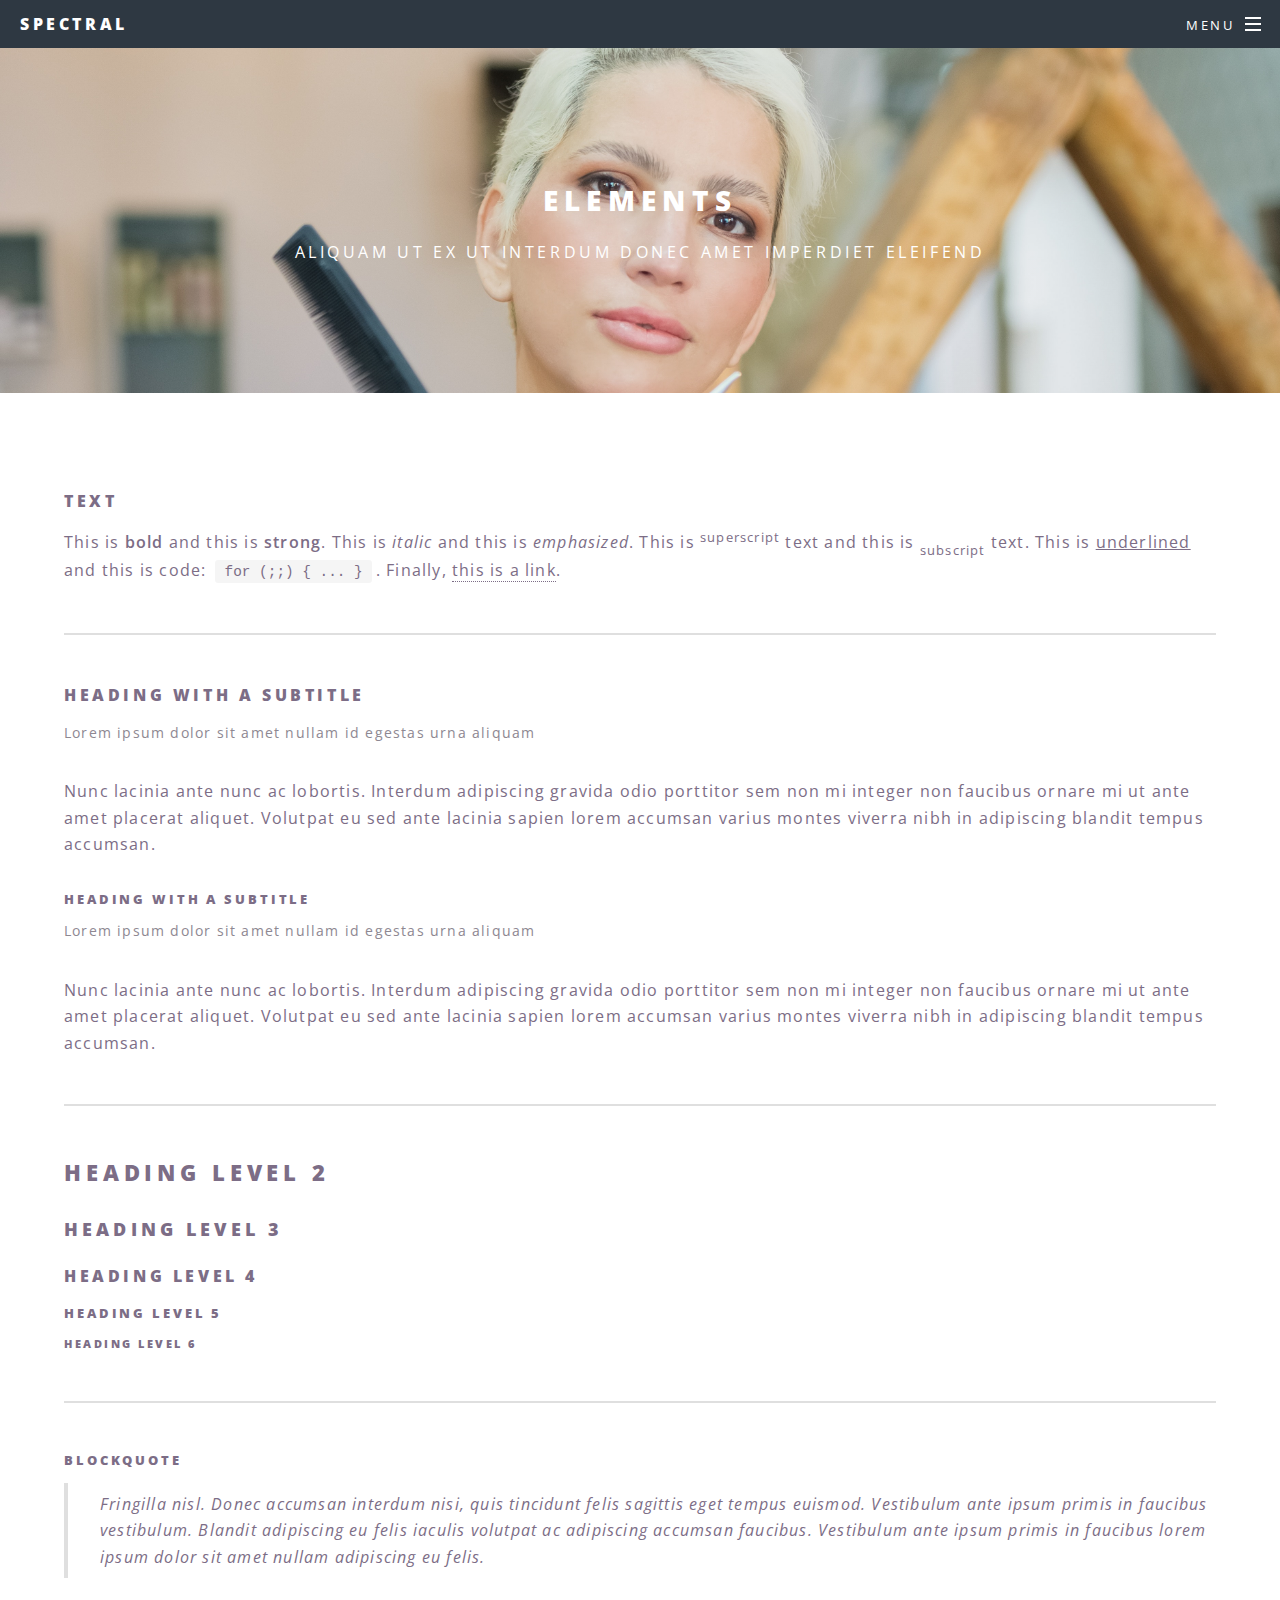
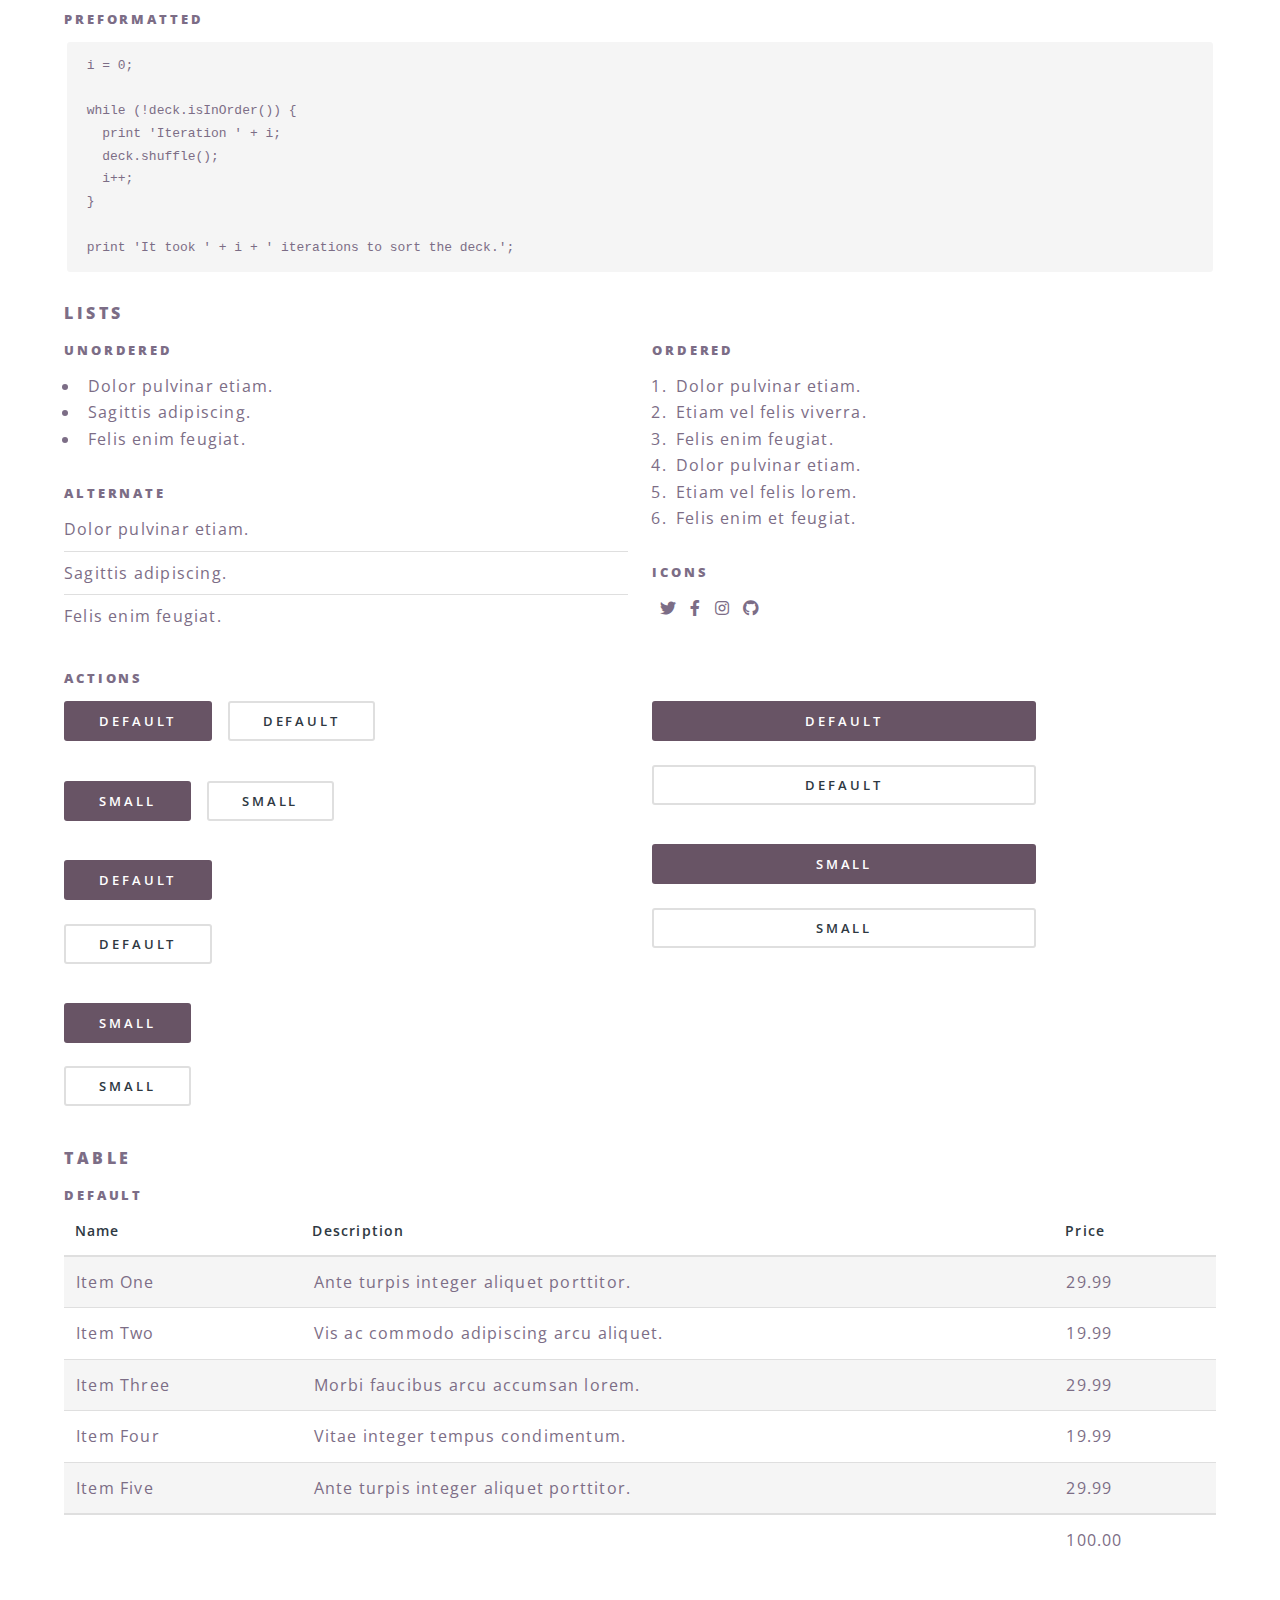
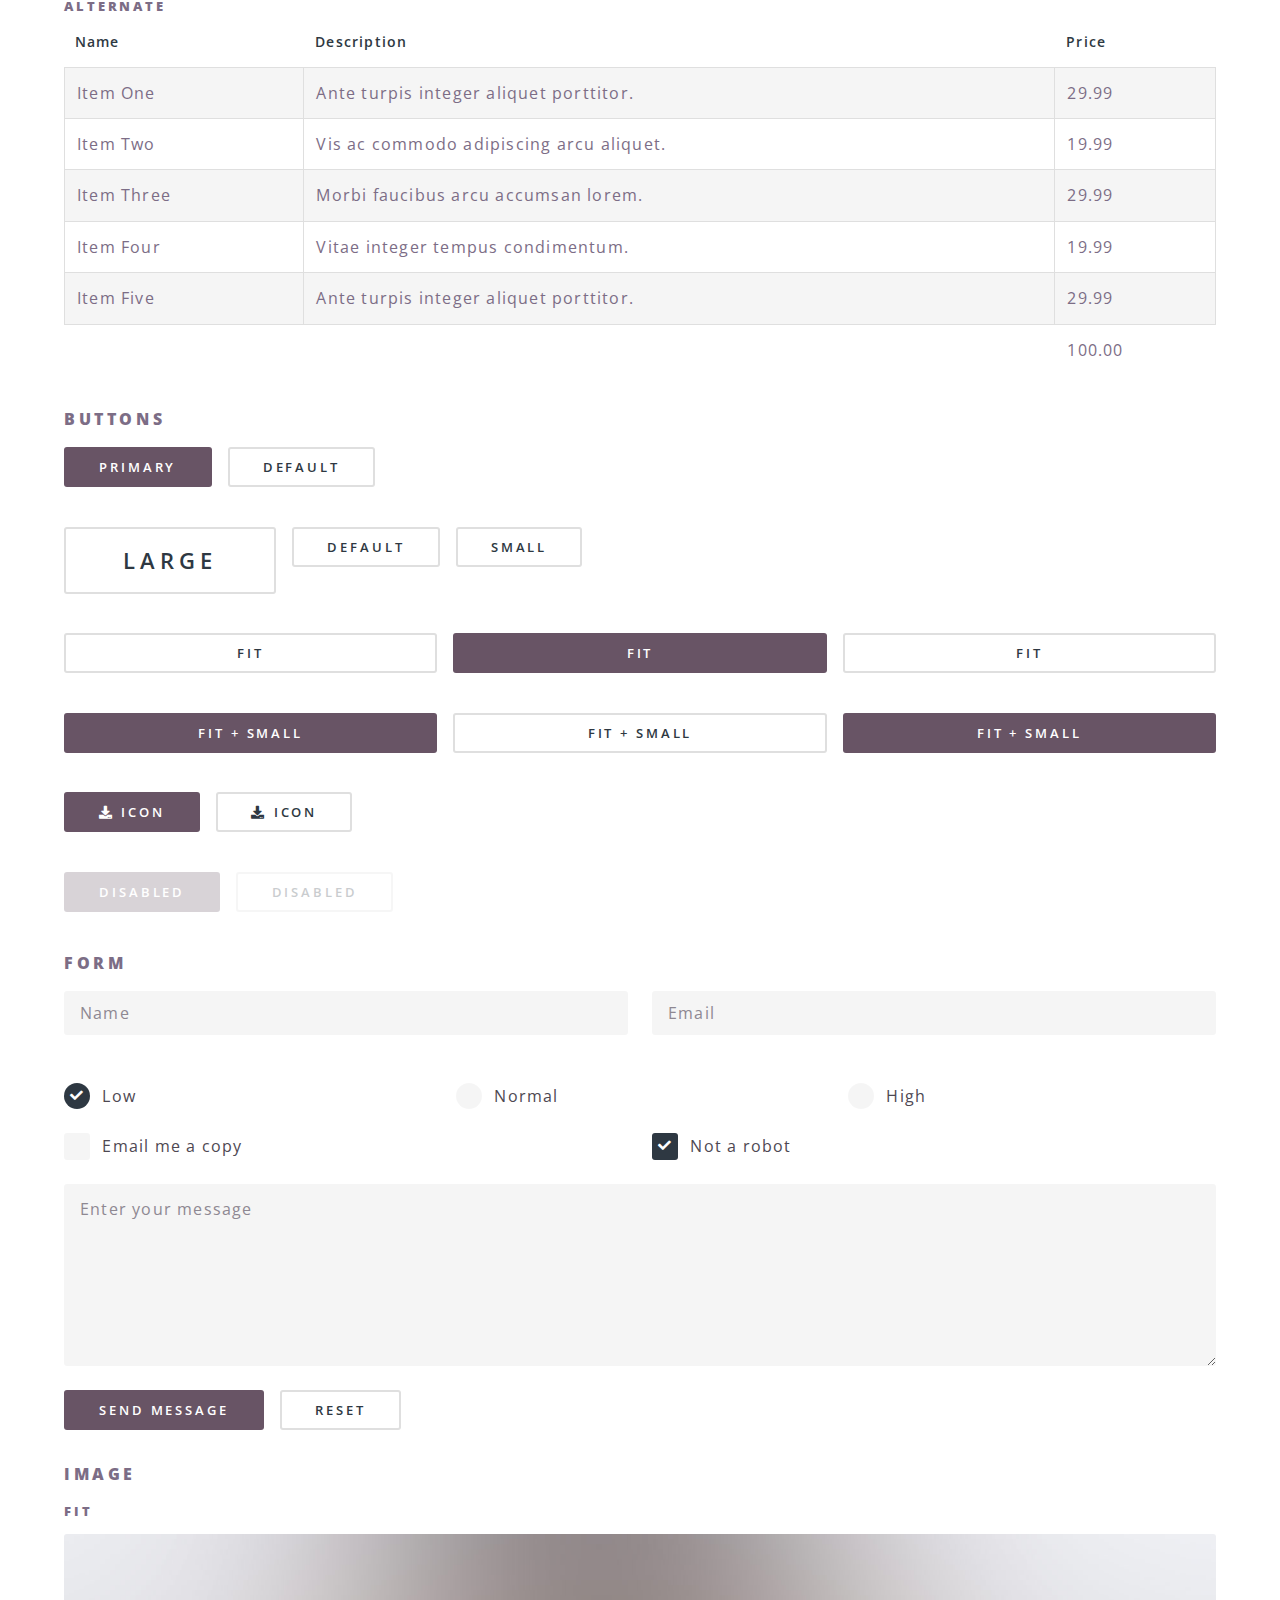
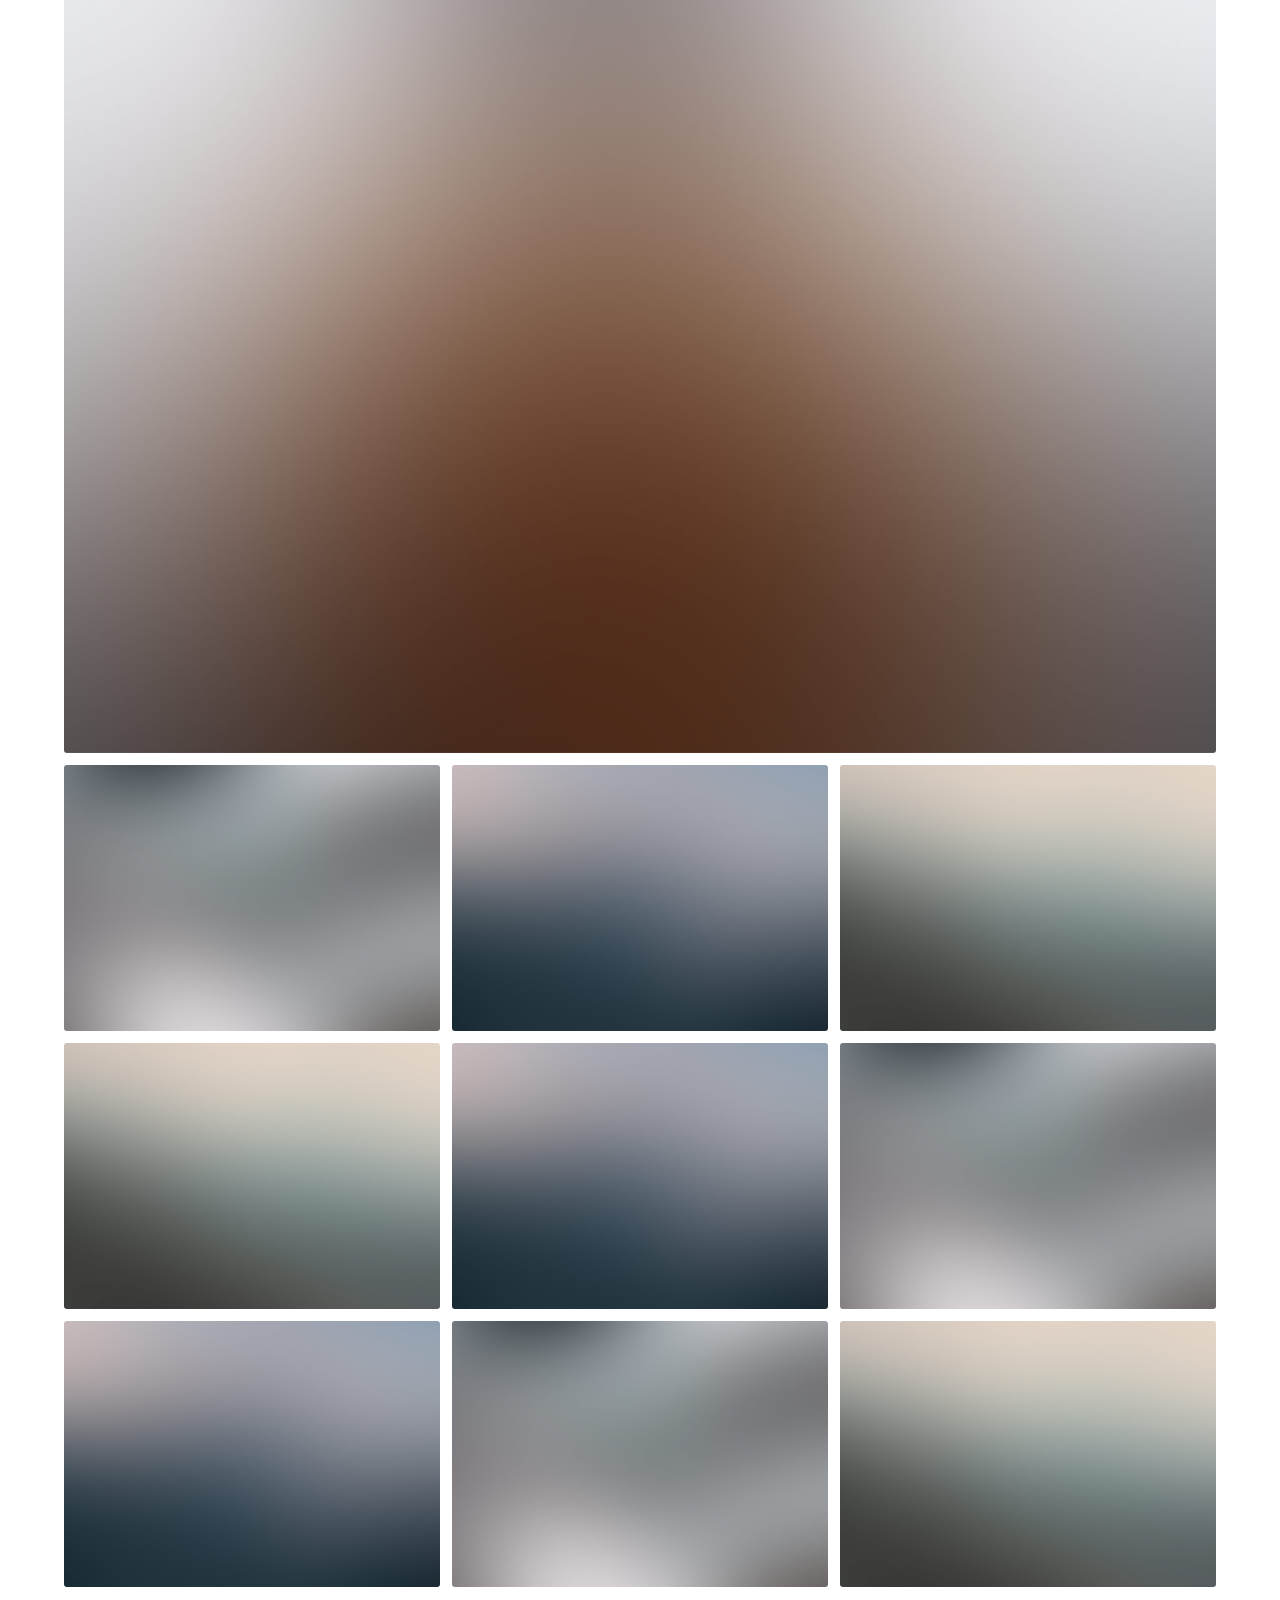
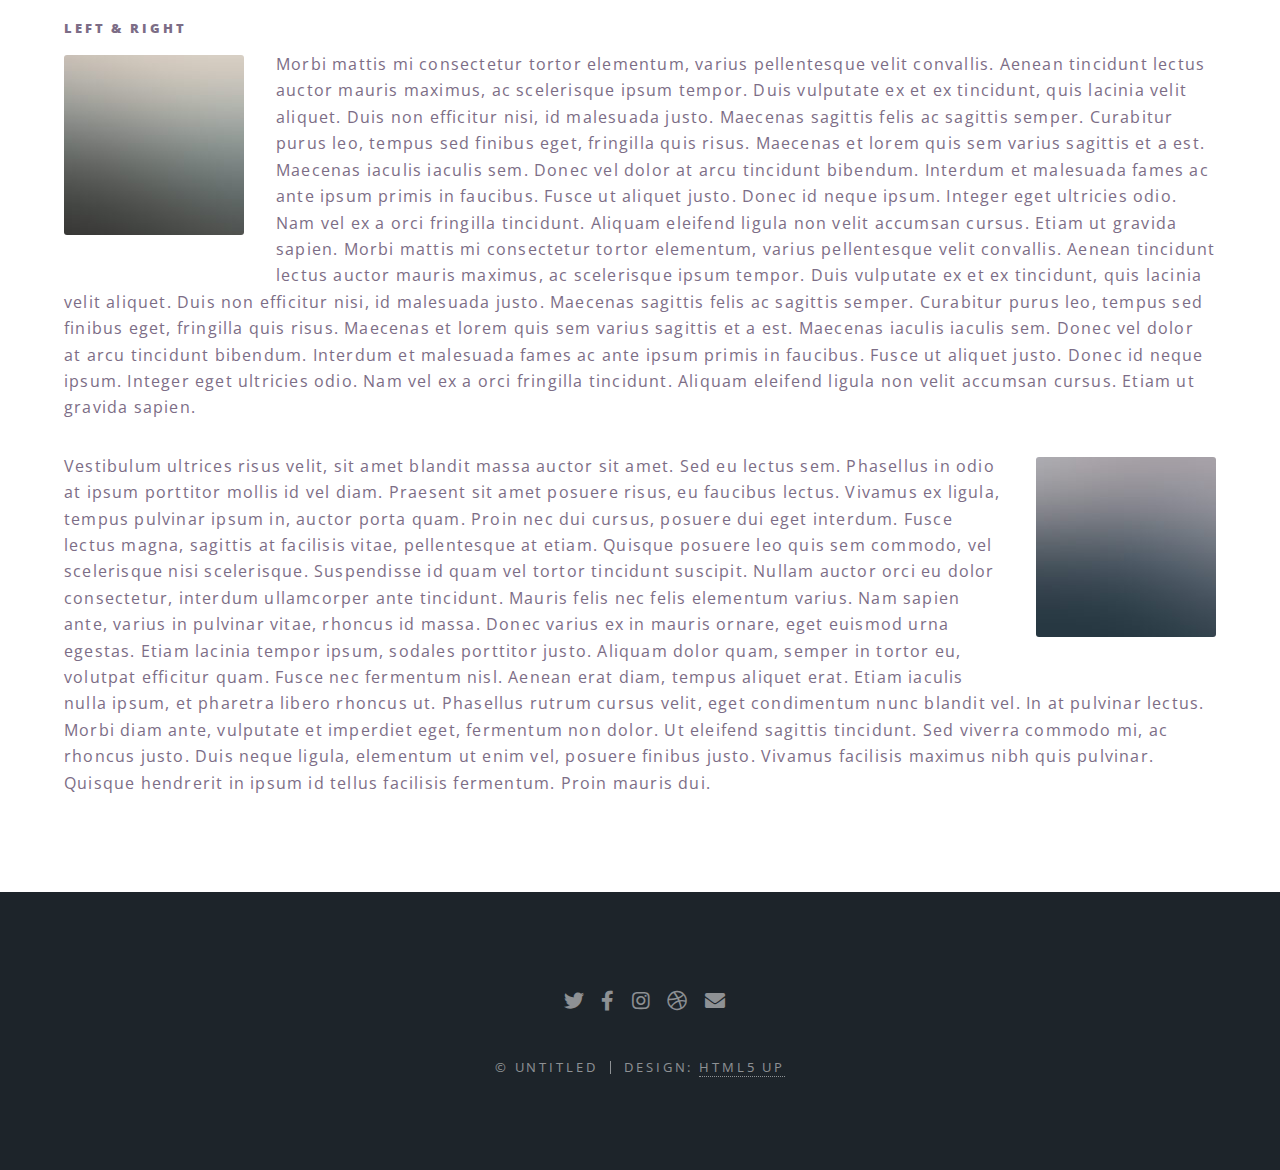
==== elements.html @ 2aaf6a5f "new harperash site" ====
<!DOCTYPE HTML>

<html lang="en">
	<head>
		<meta charset="utf-8" />
		<title>Elements - Spectral by HTML5 UP</title>
		<meta name="viewport" content="width=device-width, initial-scale=1" />
		<!-- <script src="https://kit.fontawesome.com/harperAsh.js" crossorigin="anonymous"></script> -->
		<link rel="stylesheet" href="assets/css/main.css" />
		<noscript><link rel="stylesheet" href="assets/css/noscript.css" /></noscript>
	</head>
	<body class="is-preload">

		<!-- Page Wrapper -->
			<div id="page-wrapper">

				<!-- Header -->
					<header id="header">
						<h1><a href="index.html">Spectral</a></h1>
						<nav id="nav">
							<ul>
								<li class="special">
									<a href="#menu" class="menuToggle"><span>Menu</span></a>
									<div id="menu">
										<ul>
											<li><a href="index.html">Home</a></li>
											<li><a href="generic.html">Generic</a></li>
											<li><a href="elements.html">Elements</a></li>
											<li><a href="#">Sign Up</a></li>
											<li><a href="#">Log In</a></li>
										</ul>
									</div>
								</li>
							</ul>
						</nav>
					</header>

				<!-- Main -->
					<article id="main">
						<header>
							<h2>Elements</h2>
							<p>Aliquam ut ex ut interdum donec amet imperdiet eleifend</p>
						</header>
						<section class="wrapper style5">
							<div class="inner">

								<section>
									<h4>Text</h4>
									<p>This is <b>bold</b> and this is <strong>strong</strong>. This is <i>italic</i> and this is <em>emphasized</em>.
									This is <sup>superscript</sup> text and this is <sub>subscript</sub> text.
									This is <u>underlined</u> and this is code: <code>for (;;) { ... }</code>. Finally, <a href="#">this is a link</a>.</p>
									<hr />
									<header>
										<h4>Heading with a Subtitle</h4>
										<p>Lorem ipsum dolor sit amet nullam id egestas urna aliquam</p>
									</header>
									<p>Nunc lacinia ante nunc ac lobortis. Interdum adipiscing gravida odio porttitor sem non mi integer non faucibus ornare mi ut ante amet placerat aliquet. Volutpat eu sed ante lacinia sapien lorem accumsan varius montes viverra nibh in adipiscing blandit tempus accumsan.</p>
									<header>
										<h5>Heading with a Subtitle</h5>
										<p>Lorem ipsum dolor sit amet nullam id egestas urna aliquam</p>
									</header>
									<p>Nunc lacinia ante nunc ac lobortis. Interdum adipiscing gravida odio porttitor sem non mi integer non faucibus ornare mi ut ante amet placerat aliquet. Volutpat eu sed ante lacinia sapien lorem accumsan varius montes viverra nibh in adipiscing blandit tempus accumsan.</p>
									<hr />
									<h2>Heading Level 2</h2>
									<h3>Heading Level 3</h3>
									<h4>Heading Level 4</h4>
									<h5>Heading Level 5</h5>
									<h6>Heading Level 6</h6>
									<hr />
									<h5>Blockquote</h5>
									<blockquote>Fringilla nisl. Donec accumsan interdum nisi, quis tincidunt felis sagittis eget tempus euismod. Vestibulum ante ipsum primis in faucibus vestibulum. Blandit adipiscing eu felis iaculis volutpat ac adipiscing accumsan faucibus. Vestibulum ante ipsum primis in faucibus lorem ipsum dolor sit amet nullam adipiscing eu felis.</blockquote>
									<h5>Preformatted</h5>
									<pre><code>i = 0;

while (!deck.isInOrder()) {
  print 'Iteration ' + i;
  deck.shuffle();
  i++;
}

print 'It took ' + i + ' iterations to sort the deck.';</code></pre>
								</section>

								<section>
									<h4>Lists</h4>
									<div class="row">
										<div class="col-6 col-12-medium">
											<h5>Unordered</h5>
											<ul>
												<li>Dolor pulvinar etiam.</li>
												<li>Sagittis adipiscing.</li>
												<li>Felis enim feugiat.</li>
											</ul>
											<h5>Alternate</h5>
											<ul class="alt">
												<li>Dolor pulvinar etiam.</li>
												<li>Sagittis adipiscing.</li>
												<li>Felis enim feugiat.</li>
											</ul>
										</div>
										<div class="col-6 col-12-medium">
											<h5>Ordered</h5>
											<ol>
												<li>Dolor pulvinar etiam.</li>
												<li>Etiam vel felis viverra.</li>
												<li>Felis enim feugiat.</li>
												<li>Dolor pulvinar etiam.</li>
												<li>Etiam vel felis lorem.</li>
												<li>Felis enim et feugiat.</li>
											</ol>
											<h5>Icons</h5>
											<ul class="icons">
												<li><a href="#" class="icon brands fa-twitter"><span class="label">Twitter</span></a></li>
												<li><a href="#" class="icon brands fa-facebook-f"><span class="label">Facebook</span></a></li>
												<li><a href="#" class="icon brands fa-instagram"><span class="label">Instagram</span></a></li>
												<li><a href="#" class="icon brands fa-github"><span class="label">Github</span></a></li>
											</ul>
										</div>
									</div>
									<h5>Actions</h5>
									<div class="row">
										<div class="col-6 col-12-medium">
											<ul class="actions">
												<li><a href="#" class="button primary">Default</a></li>
												<li><a href="#" class="button">Default</a></li>
											</ul>
											<ul class="actions small">
												<li><a href="#" class="button primary small">Small</a></li>
												<li><a href="#" class="button small">Small</a></li>
											</ul>
											<ul class="actions stacked">
												<li><a href="#" class="button primary">Default</a></li>
												<li><a href="#" class="button">Default</a></li>
											</ul>
											<ul class="actions stacked">
												<li><a href="#" class="button primary small">Small</a></li>
												<li><a href="#" class="button small">Small</a></li>
											</ul>
										</div>
										<div class="col-6 col-12-medium">
											<ul class="actions stacked">
												<li><a href="#" class="button primary fit">Default</a></li>
												<li><a href="#" class="button fit">Default</a></li>
											</ul>
											<ul class="actions stacked">
												<li><a href="#" class="button primary small fit">Small</a></li>
												<li><a href="#" class="button small fit">Small</a></li>
											</ul>
										</div>
									</div>
								</section>

								<section>
									<h4>Table</h4>
									<h5>Default</h5>
									<div class="table-wrapper">
										<table>
											<thead>
												<tr>
													<th>Name</th>
													<th>Description</th>
													<th>Price</th>
												</tr>
											</thead>
											<tbody>
												<tr>
													<td>Item One</td>
													<td>Ante turpis integer aliquet porttitor.</td>
													<td>29.99</td>
												</tr>
												<tr>
													<td>Item Two</td>
													<td>Vis ac commodo adipiscing arcu aliquet.</td>
													<td>19.99</td>
												</tr>
												<tr>
													<td>Item Three</td>
													<td> Morbi faucibus arcu accumsan lorem.</td>
													<td>29.99</td>
												</tr>
												<tr>
													<td>Item Four</td>
													<td>Vitae integer tempus condimentum.</td>
													<td>19.99</td>
												</tr>
												<tr>
													<td>Item Five</td>
													<td>Ante turpis integer aliquet porttitor.</td>
													<td>29.99</td>
												</tr>
											</tbody>
											<tfoot>
												<tr>
													<td colspan="2"></td>
													<td>100.00</td>
												</tr>
											</tfoot>
										</table>
									</div>

									<h5>Alternate</h5>
									<div class="table-wrapper">
										<table class="alt">
											<thead>
												<tr>
													<th>Name</th>
													<th>Description</th>
													<th>Price</th>
												</tr>
											</thead>
											<tbody>
												<tr>
													<td>Item One</td>
													<td>Ante turpis integer aliquet porttitor.</td>
													<td>29.99</td>
												</tr>
												<tr>
													<td>Item Two</td>
													<td>Vis ac commodo adipiscing arcu aliquet.</td>
													<td>19.99</td>
												</tr>
												<tr>
													<td>Item Three</td>
													<td> Morbi faucibus arcu accumsan lorem.</td>
													<td>29.99</td>
												</tr>
												<tr>
													<td>Item Four</td>
													<td>Vitae integer tempus condimentum.</td>
													<td>19.99</td>
												</tr>
												<tr>
													<td>Item Five</td>
													<td>Ante turpis integer aliquet porttitor.</td>
													<td>29.99</td>
												</tr>
											</tbody>
											<tfoot>
												<tr>
													<td colspan="2"></td>
													<td>100.00</td>
												</tr>
											</tfoot>
										</table>
									</div>
								</section>

								<section>
									<h4>Buttons</h4>
									<ul class="actions">
										<li><a href="#" class="button primary">Primary</a></li>
										<li><a href="#" class="button">Default</a></li>
									</ul>
									<ul class="actions">
										<li><a href="#" class="button large">Large</a></li>
										<li><a href="#" class="button">Default</a></li>
										<li><a href="#" class="button small">Small</a></li>
									</ul>
									<ul class="actions fit">
										<li><a href="#" class="button fit">Fit</a></li>
										<li><a href="#" class="button primary fit">Fit</a></li>
										<li><a href="#" class="button fit">Fit</a></li>
									</ul>
									<ul class="actions fit small">
										<li><a href="#" class="button primary fit small">Fit + Small</a></li>
										<li><a href="#" class="button fit small">Fit + Small</a></li>
										<li><a href="#" class="button primary fit small">Fit + Small</a></li>
									</ul>
									<ul class="actions">
										<li><a href="#" class="button primary icon solid fa-download">Icon</a></li>
										<li><a href="#" class="button icon solid fa-download">Icon</a></li>
									</ul>
									<ul class="actions">
										<li><span class="button primary disabled">Disabled</span></li>
										<li><span class="button disabled">Disabled</span></li>
									</ul>
								</section>

								<section>
									<h4>Form</h4>
									<form method="post" action="#">
										<div class="row gtr-uniform">
											<div class="col-6 col-12-xsmall">
												<input type="text" name="demo-name" id="demo-name" value="" placeholder="Name" />
											</div>
											<div class="col-6 col-12-xsmall">
												<input type="email" name="demo-email" id="demo-email" value="" placeholder="Email" />
											</div>
											<div class="col-12">
												<!-- <select name="demo-category" id="demo-category">
													<option value="">- Category -</option>
													<option value="1">Manufacturing</option>
													<option value="1">Shipping</option>
													<option value="1">Administration</option>
													<option value="1">Human Resources</option>
												</select> -->
											</div>
											<div class="col-4 col-12-small">
												<input type="radio" id="demo-priority-low" name="demo-priority" checked>
												<label for="demo-priority-low">Low</label>
											</div>
											<div class="col-4 col-12-small">
												<input type="radio" id="demo-priority-normal" name="demo-priority">
												<label for="demo-priority-normal">Normal</label>
											</div>
											<div class="col-4 col-12-small">
												<input type="radio" id="demo-priority-high" name="demo-priority">
												<label for="demo-priority-high">High</label>
											</div>
											<div class="col-6 col-12-small">
												<input type="checkbox" id="demo-copy" name="demo-copy">
												<label for="demo-copy">Email me a copy</label>
											</div>
											<div class="col-6 col-12-small">
												<input type="checkbox" id="demo-human" name="demo-human" checked>
												<label for="demo-human">Not a robot</label>
											</div>
											<div class="col-12">
												<textarea name="demo-message" id="demo-message" placeholder="Enter your message" rows="6"></textarea>
											</div>
											<div class="col-12">
												<ul class="actions">
													<li><input type="submit" value="Send Message" class="primary" /></li>
													<li><input type="reset" value="Reset" /></li>
												</ul>
											</div>
										</div>
									</form>
								</section>

								<section>
									<h4>Image</h4>
									<h5>Fit</h5>
									<div class="box alt">
										<div class="row gtr-50 gtr-uniform">
											<div class="col-12"><span class="image fit"><img src="images/banner.jpg" alt="" /></span></div>
											<div class="col-4"><span class="image fit"><img src="images/pic01.jpg" alt="" /></span></div>
											<div class="col-4"><span class="image fit"><img src="images/pic02.jpg" alt="" /></span></div>
											<div class="col-4"><span class="image fit"><img src="images/pic03.jpg" alt="" /></span></div>
											<div class="col-4"><span class="image fit"><img src="images/pic03.jpg" alt="" /></span></div>
											<div class="col-4"><span class="image fit"><img src="images/pic02.jpg" alt="" /></span></div>
											<div class="col-4"><span class="image fit"><img src="images/pic01.jpg" alt="" /></span></div>
											<div class="col-4"><span class="image fit"><img src="images/pic02.jpg" alt="" /></span></div>
											<div class="col-4"><span class="image fit"><img src="images/pic01.jpg" alt="" /></span></div>
											<div class="col-4"><span class="image fit"><img src="images/pic03.jpg" alt="" /></span></div>
										</div>
									</div>
									<h5>Left &amp; Right</h5>
									<p><span class="image left"><img src="images/pic04.jpg" alt="" /></span>Morbi mattis mi consectetur tortor elementum, varius pellentesque velit convallis. Aenean tincidunt lectus auctor mauris maximus, ac scelerisque ipsum tempor. Duis vulputate ex et ex tincidunt, quis lacinia velit aliquet. Duis non efficitur nisi, id malesuada justo. Maecenas sagittis felis ac sagittis semper. Curabitur purus leo, tempus sed finibus eget, fringilla quis risus. Maecenas et lorem quis sem varius sagittis et a est. Maecenas iaculis iaculis sem. Donec vel dolor at arcu tincidunt bibendum. Interdum et malesuada fames ac ante ipsum primis in faucibus. Fusce ut aliquet justo. Donec id neque ipsum. Integer eget ultricies odio. Nam vel ex a orci fringilla tincidunt. Aliquam eleifend ligula non velit accumsan cursus. Etiam ut gravida sapien. Morbi mattis mi consectetur tortor elementum, varius pellentesque velit convallis. Aenean tincidunt lectus auctor mauris maximus, ac scelerisque ipsum tempor. Duis vulputate ex et ex tincidunt, quis lacinia velit aliquet. Duis non efficitur nisi, id malesuada justo. Maecenas sagittis felis ac sagittis semper. Curabitur purus leo, tempus sed finibus eget, fringilla quis risus. Maecenas et lorem quis sem varius sagittis et a est. Maecenas iaculis iaculis sem. Donec vel dolor at arcu tincidunt bibendum. Interdum et malesuada fames ac ante ipsum primis in faucibus. Fusce ut aliquet justo. Donec id neque ipsum. Integer eget ultricies odio. Nam vel ex a orci fringilla tincidunt. Aliquam eleifend ligula non velit accumsan cursus. Etiam ut gravida sapien.</p>
									<p><span class="image right"><img src="images/pic05.jpg" alt="" /></span>Vestibulum ultrices risus velit, sit amet blandit massa auctor sit amet. Sed eu lectus sem. Phasellus in odio at ipsum porttitor mollis id vel diam. Praesent sit amet posuere risus, eu faucibus lectus. Vivamus ex ligula, tempus pulvinar ipsum in, auctor porta quam. Proin nec dui cursus, posuere dui eget interdum. Fusce lectus magna, sagittis at facilisis vitae, pellentesque at etiam. Quisque posuere leo quis sem commodo, vel scelerisque nisi scelerisque. Suspendisse id quam vel tortor tincidunt suscipit. Nullam auctor orci eu dolor consectetur, interdum ullamcorper ante tincidunt. Mauris felis nec felis elementum varius. Nam sapien ante, varius in pulvinar vitae, rhoncus id massa. Donec varius ex in mauris ornare, eget euismod urna egestas. Etiam lacinia tempor ipsum, sodales porttitor justo. Aliquam dolor quam, semper in tortor eu, volutpat efficitur quam. Fusce nec fermentum nisl. Aenean erat diam, tempus aliquet erat. Etiam iaculis nulla ipsum, et pharetra libero rhoncus ut. Phasellus rutrum cursus velit, eget condimentum nunc blandit vel. In at pulvinar lectus. Morbi diam ante, vulputate et imperdiet eget, fermentum non dolor. Ut eleifend sagittis tincidunt. Sed viverra commodo mi, ac rhoncus justo. Duis neque ligula, elementum ut enim vel, posuere finibus justo. Vivamus facilisis maximus nibh quis pulvinar. Quisque hendrerit in ipsum id tellus facilisis fermentum. Proin mauris dui.</p>
								</section>

							</div>
						</section>
					</article>

				<!-- Footer -->
					<footer id="footer">
						<ul class="icons">
							<li><a href="#" class="icon brands fa-twitter"><span class="label">Twitter</span></a></li>
							<li><a href="#" class="icon brands fa-facebook-f"><span class="label">Facebook</span></a></li>
							<li><a href="#" class="icon brands fa-instagram"><span class="label">Instagram</span></a></li>
							<li><a href="#" class="icon brands fa-dribbble"><span class="label">Dribbble</span></a></li>
							<li><a href="#" class="icon solid fa-envelope"><span class="label">Email</span></a></li>
						</ul>
						<ul class="copyright">
							<li>&copy; Untitled</li><li>Design: <a href="http://html5up.net">HTML5 UP</a></li>
						</ul>
					</footer>

			</div>

		<!-- Scripts -->
			<script src="assets/js/jquery.min.js"></script>
			<script src="assets/js/jquery.scrollex.min.js"></script>
			<script src="assets/js/jquery.scrolly.min.js"></script>
			<script src="assets/js/browser.min.js"></script>
			<script src="assets/js/breakpoints.min.js"></script>
			<script src="assets/js/util.js"></script>
			<script src="assets/js/main.js"></script>

	</body>
</html>
---- assets/css/main.css ----
@import url("all.css");
/* @import url(fontawesome-free-6.1.0-web/fontawesome-free-6.1.0-web/css/brands.css); */
@import url("https://fonts.googleapis.com/css?family=Open+Sans:400,400italic,600,600italic,800,800italic");

/*
	Spectral by HTML5 UP
	html5up.net | @ajlkn
	Free for personal and commercial use under the CCA 3.0 license (html5up.net/license)
*/

html, body, div, span, applet, object,
iframe, h1, h2, h3, h4, h5, h6, p, blockquote,
pre, a, abbr, acronym, address, big, cite,
code, del, dfn, em, img, ins, kbd, q, s, samp,
small, strike, strong, sub, sup, tt, var, b,
u, i, center, dl, dt, dd, ol, ul, li, fieldset,
form, label, legend, table, caption, tbody,
tfoot, thead, tr, th, td, article, aside,
canvas, details, embed, figure, figcaption,
footer, header, hgroup, menu, nav, output, ruby,
section, summary, time, mark, audio, video {
	margin: 0;
	padding: 0;
	border: 0;
	font-size: 100%;
	font: inherit;
	vertical-align: baseline;}

article, aside, details, figcaption, figure,
footer, header, hgroup, menu, nav, section {
	display: block;}

body {
	line-height: 1;
}

ol, ul {
	list-style: none;
}

blockquote, q {
	quotes: none;
}

	blockquote:before, blockquote:after, q:before, q:after {
		content: '';
		content: none;
	}

table {
	border-collapse: collapse;
	border-spacing: 0;
}

body {
	/* -webkit-text-size-adjust: none; */
	size-adjust: none;
}

mark {
	background-color: transparent;
	color: inherit;
}

input::-moz-focus-inner {
	border: 0;
	padding: 0;
}

input, select, textarea {
	-moz-appearance: none;
	-webkit-appearance: none;
	-ms-appearance: none;
	appearance: none;
}

/* Basic */

	@-ms-viewport {
		width: device-width;
	}

	html {
		box-sizing: border-box;
	}

	*, *:before, *:after {
		box-sizing: inherit;
	}

	body {
		background: #2e3842;
	}

		body.is-preload *, body.is-preload *:before, body.is-preload *:after {
			-moz-animation: none !important;
			-webkit-animation: none !important;
			-ms-animation: none !important;
			animation: none !important;
			-moz-transition: none !important;
			-webkit-transition: none !important;
			-ms-transition: none !important;
			transition: none !important;
		}

	body, input, select, textarea {
		color: #fff;
		font-family: "Open Sans", Helvetica, sans-serif;
		font-size: 15pt;
		font-weight: 400;
		letter-spacing: 0.075em;
		line-height: 1.65em;
	}

		@media screen and (max-width: 1680px) {

			body, input, select, textarea {
				font-size: 13pt;
			}

		}

		@media screen and (max-width: 1280px) {

			body, input, select, textarea {
				font-size: 12pt;
			}

		}

		@media screen and (max-width: 736px) {

			body, input, select, textarea {
				font-size: 11pt;
				letter-spacing: 0.0375em;
			}

		}

	a {
		-moz-transition: color 0.2s ease, border-bottom-color 0.2s ease;
		-webkit-transition: color 0.2s ease, border-bottom-color 0.2s ease;
		-ms-transition: color 0.2s ease, border-bottom-color 0.2s ease;
		transition: color 0.2s ease, border-bottom-color 0.2s ease;
		border-bottom: dotted 1px;
		color: inherit;
		text-decoration: none;
	}

		a:hover {
			border-bottom-color: transparent;
		}

	strong, b {
		color: #fff;
		font-weight: 600;
	}

	em, i {
		font-style: italic;
	}

	p {
		margin: 0 0 2em 0;
	}

	h1, h2, h3, h4, h5, h6 {
		color: #fff;
		font-weight: 800;
		letter-spacing: 0.225em;
		line-height: 1em;
		margin: 0 0 1em 0;
		text-transform: uppercase;
	}

		h1 a, h2 a, h3 a, h4 a, h5 a, h6 a {
			color: inherit;
			text-decoration: none;
		}

	h2 {
		font-size: 1.35em;
		line-height: 1.75em;
	}

		@media screen and (max-width: 736px) {

			h2 {
				font-size: 1.1em;
				line-height: 1.65em;
			}

		}

	h3 {
		font-size: 1.15em;
		line-height: 1.75em;
	}

		@media screen and (max-width: 736px) {

			h3 {
				font-size: 1em;
				line-height: 1.65em;
			}

		}

	h4 {
		font-size: 1em;
		line-height: 1.5em;
	}

	h5 {
		font-size: 0.8em;
		line-height: 1.5em;
	}

	h6 {
		font-size: 0.7em;
		line-height: 1.5em;
	}

	sub {
		font-size: 0.8em;
		position: relative;
		top: 0.5em;
	}

	sup {
		font-size: 0.8em;
		position: relative;
		top: -0.5em;
	}

	hr {
		border: 0;
		border-bottom: solid 2px #fff;
		margin: 3em 0;
	}

		hr.major {
			margin: 4.5em 0;
		}

	blockquote {
		border-left: solid 4px #fff;
		font-style: italic;
		margin: 0 0 2em 0;
		padding: 0.5em 0 0.5em 2em;
	}

	code {
		background: rgba(144, 144, 144, 0.25);
		border-radius: 3px;
		font-family: "Courier New", monospace;
		font-size: 0.9em;
		letter-spacing: 0;
		margin: 0 0.25em;
		padding: 0.25em 0.65em;
	}

	pre {
		/* -webkit-overflow-scrolling: touch; */
		font-family: "Courier New", monospace;
		font-size: 0.9em;
		margin: 0 0 2em 0;
	}

		pre code {
			display: block;
			line-height: 1.75em;
			padding: 1em 1.5em;
			overflow-x: auto;
		}

	.align-left {
		text-align: left;
	}

	.align-center {
		text-align: center;
	}

	.align-right {
		text-align: right;
	}

/* Row */

	.row {
		display: flex;
		flex-wrap: wrap;
		box-sizing: border-box;
		align-items: stretch;
	}

		.row > * {
			box-sizing: border-box;
		}

		.row.gtr-uniform > * > :last-child {
			margin-bottom: 0;
		}

		.row.aln-left {
			justify-content: flex-start;
		}

		.row.aln-center {
			justify-content: center;
		}

		.row.aln-right {
			justify-content: flex-end;
		}

		.row.aln-top {
			align-items: flex-start;
		}

		.row.aln-middle {
			align-items: center;
		}

		.row.aln-bottom {
			align-items: flex-end;
		}

		.row > .imp {
			order: -1;
		}

		.row > .col-1 {
			width: 8.33333%;
		}

		.row > .off-1 {
			margin-left: 8.33333%;
		}

		.row > .col-2 {
			width: 16.66667%;
		}

		.row > .off-2 {
			margin-left: 16.66667%;
		}

		.row > .col-3 {
			width: 25%;
		}

		.row > .off-3 {
			margin-left: 25%;
		}

		.row > .col-4 {
			width: 33.33333%;
		}

		.row > .off-4 {
			margin-left: 33.33333%;
		}

		.row > .col-5 {
			width: 41.66667%;
		}

		.row > .off-5 {
			margin-left: 41.66667%;
		}

		.row > .col-6 {
			width: 50%;
		}

		.row > .off-6 {
			margin-left: 50%;
		}

		.row > .col-7 {
			width: 58.33333%;
		}

		.row > .off-7 {
			margin-left: 58.33333%;
		}

		.row > .col-8 {
			width: 66.66667%;
		}

		.row > .off-8 {
			margin-left: 66.66667%;
		}

		.row > .col-9 {
			width: 75%;
		}

		.row > .off-9 {
			margin-left: 75%;
		}

		.row > .col-10 {
			width: 83.33333%;
		}

		.row > .off-10 {
			margin-left: 83.33333%;
		}

		.row > .col-11 {
			width: 91.66667%;
		}

		.row > .off-11 {
			margin-left: 91.66667%;
		}

		.row > .col-12 {
			width: 100%;
		}

		.row > .off-12 {
			margin-left: 100%;
		}

		.row.gtr-0 {
			margin-top: 0;
			margin-left: 0em;
		}

			.row.gtr-0 > * {
				padding: 0 0 0 0em;
			}

			.row.gtr-0.gtr-uniform {
				margin-top: 0em;
			}

				.row.gtr-0.gtr-uniform > * {
					padding-top: 0em;
				}

		.row.gtr-25 {
			margin-top: 0;
			margin-left: -0.375em;
		}

			.row.gtr-25 > * {
				padding: 0 0 0 0.375em;
			}

			.row.gtr-25.gtr-uniform {
				margin-top: -0.375em;
			}

				.row.gtr-25.gtr-uniform > * {
					padding-top: 0.375em;
				}

		.row.gtr-50 {
			margin-top: 0;
			margin-left: -0.75em;
		}

			.row.gtr-50 > * {
				padding: 0 0 0 0.75em;
			}

			.row.gtr-50.gtr-uniform {
				margin-top: -0.75em;
			}

				.row.gtr-50.gtr-uniform > * {
					padding-top: 0.75em;
				}

		.row {
			margin-top: 0;
			margin-left: -1.5em;
		}

			.row > * {
				padding: 0 0 0 1.5em;
			}

			.row.gtr-uniform {
				margin-top: -1.5em;
			}

				.row.gtr-uniform > * {
					padding-top: 1.5em;
				}

		.row.gtr-150 {
			margin-top: 0;
			margin-left: -2.25em;
		}

			.row.gtr-150 > * {
				padding: 0 0 0 2.25em;
			}

			.row.gtr-150.gtr-uniform {
				margin-top: -2.25em;
			}

				.row.gtr-150.gtr-uniform > * {
					padding-top: 2.25em;
				}

		.row.gtr-200 {
			margin-top: 0;
			margin-left: -3em;
		}

			.row.gtr-200 > * {
				padding: 0 0 0 3em;
			}

			.row.gtr-200.gtr-uniform {
				margin-top: -3em;
			}

				.row.gtr-200.gtr-uniform > * {
					padding-top: 3em;
				}

		@media screen and (max-width: 1680px) {

			.row {
				display: flex;
				flex-wrap: wrap;
				box-sizing: border-box;
				align-items: stretch;
			}

				.row > * {
					box-sizing: border-box;
				}

				.row.gtr-uniform > * > :last-child {
					margin-bottom: 0;
				}

				.row.aln-left {
					justify-content: flex-start;
				}

				.row.aln-center {
					justify-content: center;
				}

				.row.aln-right {
					justify-content: flex-end;
				}

				.row.aln-top {
					align-items: flex-start;
				}

				.row.aln-middle {
					align-items: center;
				}

				.row.aln-bottom {
					align-items: flex-end;
				}

				.row > .imp-xlarge {
					order: -1;
				}

				.row > .col-1-xlarge {
					width: 8.33333%;
				}

				.row > .off-1-xlarge {
					margin-left: 8.33333%;
				}

				.row > .col-2-xlarge {
					width: 16.66667%;
				}

				.row > .off-2-xlarge {
					margin-left: 16.66667%;
				}

				.row > .col-3-xlarge {
					width: 25%;
				}

				.row > .off-3-xlarge {
					margin-left: 25%;
				}

				.row > .col-4-xlarge {
					width: 33.33333%;
				}

				.row > .off-4-xlarge {
					margin-left: 33.33333%;
				}

				.row > .col-5-xlarge {
					width: 41.66667%;
				}

				.row > .off-5-xlarge {
					margin-left: 41.66667%;
				}

				.row > .col-6-xlarge {
					width: 50%;
				}

				.row > .off-6-xlarge {
					margin-left: 50%;
				}

				.row > .col-7-xlarge {
					width: 58.33333%;
				}

				.row > .off-7-xlarge {
					margin-left: 58.33333%;
				}

				.row > .col-8-xlarge {
					width: 66.66667%;
				}

				.row > .off-8-xlarge {
					margin-left: 66.66667%;
				}

				.row > .col-9-xlarge {
					width: 75%;
				}

				.row > .off-9-xlarge {
					margin-left: 75%;
				}

				.row > .col-10-xlarge {
					width: 83.33333%;
				}

				.row > .off-10-xlarge {
					margin-left: 83.33333%;
				}

				.row > .col-11-xlarge {
					width: 91.66667%;
				}

				.row > .off-11-xlarge {
					margin-left: 91.66667%;
				}

				.row > .col-12-xlarge {
					width: 100%;
				}

				.row > .off-12-xlarge {
					margin-left: 100%;
				}

				.row.gtr-0 {
					margin-top: 0;
					margin-left: 0em;
				}

					.row.gtr-0 > * {
						padding: 0 0 0 0em;
					}

					.row.gtr-0.gtr-uniform {
						margin-top: 0em;
					}

						.row.gtr-0.gtr-uniform > * {
							padding-top: 0em;
						}

				.row.gtr-25 {
					margin-top: 0;
					margin-left: -0.375em;
				}

					.row.gtr-25 > * {
						padding: 0 0 0 0.375em;
					}

					.row.gtr-25.gtr-uniform {
						margin-top: -0.375em;
					}

						.row.gtr-25.gtr-uniform > * {
							padding-top: 0.375em;
						}

				.row.gtr-50 {
					margin-top: 0;
					margin-left: -0.75em;
				}

					.row.gtr-50 > * {
						padding: 0 0 0 0.75em;
					}

					.row.gtr-50.gtr-uniform {
						margin-top: -0.75em;
					}

						.row.gtr-50.gtr-uniform > * {
							padding-top: 0.75em;
						}

				.row {
					margin-top: 0;
					margin-left: -1.5em;
				}

					.row > * {
						padding: 0 0 0 1.5em;
					}

					.row.gtr-uniform {
						margin-top: -1.5em;
					}

						.row.gtr-uniform > * {
							padding-top: 1.5em;
						}

				.row.gtr-150 {
					margin-top: 0;
					margin-left: -2.25em;
				}

					.row.gtr-150 > * {
						padding: 0 0 0 2.25em;
					}

					.row.gtr-150.gtr-uniform {
						margin-top: -2.25em;
					}

						.row.gtr-150.gtr-uniform > * {
							padding-top: 2.25em;
						}

				.row.gtr-200 {
					margin-top: 0;
					margin-left: -3em;
				}

					.row.gtr-200 > * {
						padding: 0 0 0 3em;
					}

					.row.gtr-200.gtr-uniform {
						margin-top: -3em;
					}

						.row.gtr-200.gtr-uniform > * {
							padding-top: 3em;
						}

		}

		@media screen and (max-width: 1280px) {

			.row {
				display: flex;
				flex-wrap: wrap;
				box-sizing: border-box;
				align-items: stretch;
			}

				.row > * {
					box-sizing: border-box;
				}

				.row.gtr-uniform > * > :last-child {
					margin-bottom: 0;
				}

				.row.aln-left {
					justify-content: flex-start;
				}

				.row.aln-center {
					justify-content: center;
				}

				.row.aln-right {
					justify-content: flex-end;
				}

				.row.aln-top {
					align-items: flex-start;
				}

				.row.aln-middle {
					align-items: center;
				}

				.row.aln-bottom {
					align-items: flex-end;
				}

				.row > .imp-large {
					order: -1;
				}

				.row > .col-1-large {
					width: 8.33333%;
				}

				.row > .off-1-large {
					margin-left: 8.33333%;
				}

				.row > .col-2-large {
					width: 16.66667%;
				}

				.row > .off-2-large {
					margin-left: 16.66667%;
				}

				.row > .col-3-large {
					width: 25%;
				}

				.row > .off-3-large {
					margin-left: 25%;
				}

				.row > .col-4-large {
					width: 33.33333%;
				}

				.row > .off-4-large {
					margin-left: 33.33333%;
				}

				.row > .col-5-large {
					width: 41.66667%;
				}

				.row > .off-5-large {
					margin-left: 41.66667%;
				}

				.row > .col-6-large {
					width: 50%;
				}

				.row > .off-6-large {
					margin-left: 50%;
				}

				.row > .col-7-large {
					width: 58.33333%;
				}

				.row > .off-7-large {
					margin-left: 58.33333%;
				}

				.row > .col-8-large {
					width: 66.66667%;
				}

				.row > .off-8-large {
					margin-left: 66.66667%;
				}

				.row > .col-9-large {
					width: 75%;
				}

				.row > .off-9-large {
					margin-left: 75%;
				}

				.row > .col-10-large {
					width: 83.33333%;
				}

				.row > .off-10-large {
					margin-left: 83.33333%;
				}

				.row > .col-11-large {
					width: 91.66667%;
				}

				.row > .off-11-large {
					margin-left: 91.66667%;
				}

				.row > .col-12-large {
					width: 100%;
				}

				.row > .off-12-large {
					margin-left: 100%;
				}

				.row.gtr-0 {
					margin-top: 0;
					margin-left: 0em;
				}

					.row.gtr-0 > * {
						padding: 0 0 0 0em;
					}

					.row.gtr-0.gtr-uniform {
						margin-top: 0em;
					}

						.row.gtr-0.gtr-uniform > * {
							padding-top: 0em;
						}

				.row.gtr-25 {
					margin-top: 0;
					margin-left: -0.375em;
				}

					.row.gtr-25 > * {
						padding: 0 0 0 0.375em;
					}

					.row.gtr-25.gtr-uniform {
						margin-top: -0.375em;
					}

						.row.gtr-25.gtr-uniform > * {
							padding-top: 0.375em;
						}

				.row.gtr-50 {
					margin-top: 0;
					margin-left: -0.75em;
				}

					.row.gtr-50 > * {
						padding: 0 0 0 0.75em;
					}

					.row.gtr-50.gtr-uniform {
						margin-top: -0.75em;
					}

						.row.gtr-50.gtr-uniform > * {
							padding-top: 0.75em;
						}

				.row {
					margin-top: 0;
					margin-left: -1.5em;
				}

					.row > * {
						padding: 0 0 0 1.5em;
					}

					.row.gtr-uniform {
						margin-top: -1.5em;
					}

						.row.gtr-uniform > * {
							padding-top: 1.5em;
						}

				.row.gtr-150 {
					margin-top: 0;
					margin-left: -2.25em;
				}

					.row.gtr-150 > * {
						padding: 0 0 0 2.25em;
					}

					.row.gtr-150.gtr-uniform {
						margin-top: -2.25em;
					}

						.row.gtr-150.gtr-uniform > * {
							padding-top: 2.25em;
						}

				.row.gtr-200 {
					margin-top: 0;
					margin-left: -3em;
				}

					.row.gtr-200 > * {
						padding: 0 0 0 3em;
					}

					.row.gtr-200.gtr-uniform {
						margin-top: -3em;
					}

						.row.gtr-200.gtr-uniform > * {
							padding-top: 3em;
						}

		}

		@media screen and (max-width: 980px) {

			.row {
				display: flex;
				flex-wrap: wrap;
				box-sizing: border-box;
				align-items: stretch;
			}

				.row > * {
					box-sizing: border-box;
				}

				.row.gtr-uniform > * > :last-child {
					margin-bottom: 0;
				}

				.row.aln-left {
					justify-content: flex-start;
				}

				.row.aln-center {
					justify-content: center;
				}

				.row.aln-right {
					justify-content: flex-end;
				}

				.row.aln-top {
					align-items: flex-start;
				}

				.row.aln-middle {
					align-items: center;
				}

				.row.aln-bottom {
					align-items: flex-end;
				}

				.row > .imp-medium {
					order: -1;
				}

				.row > .col-1-medium {
					width: 8.33333%;
				}

				.row > .off-1-medium {
					margin-left: 8.33333%;
				}

				.row > .col-2-medium {
					width: 16.66667%;
				}

				.row > .off-2-medium {
					margin-left: 16.66667%;
				}

				.row > .col-3-medium {
					width: 25%;
				}

				.row > .off-3-medium {
					margin-left: 25%;
				}

				.row > .col-4-medium {
					width: 33.33333%;
				}

				.row > .off-4-medium {
					margin-left: 33.33333%;
				}

				.row > .col-5-medium {
					width: 41.66667%;
				}

				.row > .off-5-medium {
					margin-left: 41.66667%;
				}

				.row > .col-6-medium {
					width: 50%;
				}

				.row > .off-6-medium {
					margin-left: 50%;
				}

				.row > .col-7-medium {
					width: 58.33333%;
				}

				.row > .off-7-medium {
					margin-left: 58.33333%;
				}

				.row > .col-8-medium {
					width: 66.66667%;
				}

				.row > .off-8-medium {
					margin-left: 66.66667%;
				}

				.row > .col-9-medium {
					width: 75%;
				}

				.row > .off-9-medium {
					margin-left: 75%;
				}

				.row > .col-10-medium {
					width: 83.33333%;
				}

				.row > .off-10-medium {
					margin-left: 83.33333%;
				}

				.row > .col-11-medium {
					width: 91.66667%;
				}

				.row > .off-11-medium {
					margin-left: 91.66667%;
				}

				.row > .col-12-medium {
					width: 100%;
				}

				.row > .off-12-medium {
					margin-left: 100%;
				}

				.row.gtr-0 {
					margin-top: 0;
					margin-left: 0em;
				}

					.row.gtr-0 > * {
						padding: 0 0 0 0em;
					}

					.row.gtr-0.gtr-uniform {
						margin-top: 0em;
					}

						.row.gtr-0.gtr-uniform > * {
							padding-top: 0em;
						}

				.row.gtr-25 {
					margin-top: 0;
					margin-left: -0.375em;
				}

					.row.gtr-25 > * {
						padding: 0 0 0 0.375em;
					}

					.row.gtr-25.gtr-uniform {
						margin-top: -0.375em;
					}

						.row.gtr-25.gtr-uniform > * {
							padding-top: 0.375em;
						}

				.row.gtr-50 {
					margin-top: 0;
					margin-left: -0.75em;
				}

					.row.gtr-50 > * {
						padding: 0 0 0 0.75em;
					}

					.row.gtr-50.gtr-uniform {
						margin-top: -0.75em;
					}

						.row.gtr-50.gtr-uniform > * {
							padding-top: 0.75em;
						}

				.row {
					margin-top: 0;
					margin-left: -1.5em;
				}

					.row > * {
						padding: 0 0 0 1.5em;
					}

					.row.gtr-uniform {
						margin-top: -1.5em;
					}

						.row.gtr-uniform > * {
							padding-top: 1.5em;
						}

				.row.gtr-150 {
					margin-top: 0;
					margin-left: -2.25em;
				}

					.row.gtr-150 > * {
						padding: 0 0 0 2.25em;
					}

					.row.gtr-150.gtr-uniform {
						margin-top: -2.25em;
					}

						.row.gtr-150.gtr-uniform > * {
							padding-top: 2.25em;
						}

				.row.gtr-200 {
					margin-top: 0;
					margin-left: -3em;
				}

					.row.gtr-200 > * {
						padding: 0 0 0 3em;
					}

					.row.gtr-200.gtr-uniform {
						margin-top: -3em;
					}

						.row.gtr-200.gtr-uniform > * {
							padding-top: 3em;
						}

		}

		@media screen and (max-width: 736px) {

			.row {
				display: flex;
				flex-wrap: wrap;
				box-sizing: border-box;
				align-items: stretch;
			}

				.row > * {
					box-sizing: border-box;
				}

				.row.gtr-uniform > * > :last-child {
					margin-bottom: 0;
				}

				.row.aln-left {
					justify-content: flex-start;
				}

				.row.aln-center {
					justify-content: center;
				}

				.row.aln-right {
					justify-content: flex-end;
				}

				.row.aln-top {
					align-items: flex-start;
				}

				.row.aln-middle {
					align-items: center;
				}

				.row.aln-bottom {
					align-items: flex-end;
				}

				.row > .imp-small {
					order: -1;
				}

				.row > .col-1-small {
					width: 8.33333%;
				}

				.row > .off-1-small {
					margin-left: 8.33333%;
				}

				.row > .col-2-small {
					width: 16.66667%;
				}

				.row > .off-2-small {
					margin-left: 16.66667%;
				}

				.row > .col-3-small {
					width: 25%;
				}

				.row > .off-3-small {
					margin-left: 25%;
				}

				.row > .col-4-small {
					width: 33.33333%;
				}

				.row > .off-4-small {
					margin-left: 33.33333%;
				}

				.row > .col-5-small {
					width: 41.66667%;
				}

				.row > .off-5-small {
					margin-left: 41.66667%;
				}

				.row > .col-6-small {
					width: 50%;
				}

				.row > .off-6-small {
					margin-left: 50%;
				}

				.row > .col-7-small {
					width: 58.33333%;
				}

				.row > .off-7-small {
					margin-left: 58.33333%;
				}

				.row > .col-8-small {
					width: 66.66667%;
				}

				.row > .off-8-small {
					margin-left: 66.66667%;
				}

				.row > .col-9-small {
					width: 75%;
				}

				.row > .off-9-small {
					margin-left: 75%;
				}

				.row > .col-10-small {
					width: 83.33333%;
				}

				.row > .off-10-small {
					margin-left: 83.33333%;
				}

				.row > .col-11-small {
					width: 91.66667%;
				}

				.row > .off-11-small {
					margin-left: 91.66667%;
				}

				.row > .col-12-small {
					width: 100%;
				}

				.row > .off-12-small {
					margin-left: 100%;
				}

				.row.gtr-0 {
					margin-top: 0;
					margin-left: 0em;
				}

					.row.gtr-0 > * {
						padding: 0 0 0 0em;
					}

					.row.gtr-0.gtr-uniform {
						margin-top: 0em;
					}

						.row.gtr-0.gtr-uniform > * {
							padding-top: 0em;
						}

				.row.gtr-25 {
					margin-top: 0;
					margin-left: -0.375em;
				}

					.row.gtr-25 > * {
						padding: 0 0 0 0.375em;
					}

					.row.gtr-25.gtr-uniform {
						margin-top: -0.375em;
					}

						.row.gtr-25.gtr-uniform > * {
							padding-top: 0.375em;
						}

				.row.gtr-50 {
					margin-top: 0;
					margin-left: -0.75em;
				}

					.row.gtr-50 > * {
						padding: 0 0 0 0.75em;
					}

					.row.gtr-50.gtr-uniform {
						margin-top: -0.75em;
					}

						.row.gtr-50.gtr-uniform > * {
							padding-top: 0.75em;
						}

				.row {
					margin-top: 0;
					margin-left: -1.5em;
				}

					.row > * {
						padding: 0 0 0 1.5em;
					}

					.row.gtr-uniform {
						margin-top: -1.5em;
					}

						.row.gtr-uniform > * {
							padding-top: 1.5em;
						}

				.row.gtr-150 {
					margin-top: 0;
					margin-left: -2.25em;
				}

					.row.gtr-150 > * {
						padding: 0 0 0 2.25em;
					}

					.row.gtr-150.gtr-uniform {
						margin-top: -2.25em;
					}

						.row.gtr-150.gtr-uniform > * {
							padding-top: 2.25em;
						}

				.row.gtr-200 {
					margin-top: 0;
					margin-left: -3em;
				}

					.row.gtr-200 > * {
						padding: 0 0 0 3em;
					}

					.row.gtr-200.gtr-uniform {
						margin-top: -3em;
					}

						.row.gtr-200.gtr-uniform > * {
							padding-top: 3em;
						}

		}

		@media screen and (max-width: 480px) {

			.row {
				display: flex;
				flex-wrap: wrap;
				box-sizing: border-box;
				align-items: stretch;
			}

				.row > * {
					box-sizing: border-box;
				}

				.row.gtr-uniform > * > :last-child {
					margin-bottom: 0;
				}

				.row.aln-left {
					justify-content: flex-start;
				}

				.row.aln-center {
					justify-content: center;
				}

				.row.aln-right {
					justify-content: flex-end;
				}

				.row.aln-top {
					align-items: flex-start;
				}

				.row.aln-middle {
					align-items: center;
				}

				.row.aln-bottom {
					align-items: flex-end;
				}

				.row > .imp-xsmall {
					order: -1;
				}

				.row > .col-1-xsmall {
					width: 8.33333%;
				}

				.row > .off-1-xsmall {
					margin-left: 8.33333%;
				}

				.row > .col-2-xsmall {
					width: 16.66667%;
				}

				.row > .off-2-xsmall {
					margin-left: 16.66667%;
				}

				.row > .col-3-xsmall {
					width: 25%;
				}

				.row > .off-3-xsmall {
					margin-left: 25%;
				}

				.row > .col-4-xsmall {
					width: 33.33333%;
				}

				.row > .off-4-xsmall {
					margin-left: 33.33333%;
				}

				.row > .col-5-xsmall {
					width: 41.66667%;
				}

				.row > .off-5-xsmall {
					margin-left: 41.66667%;
				}

				.row > .col-6-xsmall {
					width: 50%;
				}

				.row > .off-6-xsmall {
					margin-left: 50%;
				}

				.row > .col-7-xsmall {
					width: 58.33333%;
				}

				.row > .off-7-xsmall {
					margin-left: 58.33333%;
				}

				.row > .col-8-xsmall {
					width: 66.66667%;
				}

				.row > .off-8-xsmall {
					margin-left: 66.66667%;
				}

				.row > .col-9-xsmall {
					width: 75%;
				}

				.row > .off-9-xsmall {
					margin-left: 75%;
				}

				.row > .col-10-xsmall {
					width: 83.33333%;
				}

				.row > .off-10-xsmall {
					margin-left: 83.33333%;
				}

				.row > .col-11-xsmall {
					width: 91.66667%;
				}

				.row > .off-11-xsmall {
					margin-left: 91.66667%;
				}

				.row > .col-12-xsmall {
					width: 100%;
				}

				.row > .off-12-xsmall {
					margin-left: 100%;
				}

				.row.gtr-0 {
					margin-top: 0;
					margin-left: 0em;
				}

					.row.gtr-0 > * {
						padding: 0 0 0 0em;
					}

					.row.gtr-0.gtr-uniform {
						margin-top: 0em;
					}

						.row.gtr-0.gtr-uniform > * {
							padding-top: 0em;
						}

				.row.gtr-25 {
					margin-top: 0;
					margin-left: -0.375em;
				}

					.row.gtr-25 > * {
						padding: 0 0 0 0.375em;
					}

					.row.gtr-25.gtr-uniform {
						margin-top: -0.375em;
					}

						.row.gtr-25.gtr-uniform > * {
							padding-top: 0.375em;
						}

				.row.gtr-50 {
					margin-top: 0;
					margin-left: -0.75em;
				}

					.row.gtr-50 > * {
						padding: 0 0 0 0.75em;
					}

					.row.gtr-50.gtr-uniform {
						margin-top: -0.75em;
					}

						.row.gtr-50.gtr-uniform > * {
							padding-top: 0.75em;
						}

				.row {
					margin-top: 0;
					margin-left: -1.5em;
				}

					.row > * {
						padding: 0 0 0 1.5em;
					}

					.row.gtr-uniform {
						margin-top: -1.5em;
					}

						.row.gtr-uniform > * {
							padding-top: 1.5em;
						}

				.row.gtr-150 {
					margin-top: 0;
					margin-left: -2.25em;
				}

					.row.gtr-150 > * {
						padding: 0 0 0 2.25em;
					}

					.row.gtr-150.gtr-uniform {
						margin-top: -2.25em;
					}

						.row.gtr-150.gtr-uniform > * {
							padding-top: 2.25em;
						}

				.row.gtr-200 {
					margin-top: 0;
					margin-left: -3em;
				}

					.row.gtr-200 > * {
						padding: 0 0 0 3em;
					}

					.row.gtr-200.gtr-uniform {
						margin-top: -3em;
					}

						.row.gtr-200.gtr-uniform > * {
							padding-top: 3em;
						}

		}

/* Section/Article */

	section.special, article.special {
		text-align: center;
	}

	header p {
		color: rgba(255, 255, 255, 0.5);
		position: relative;
		top: -0.25em;
	}

	header h3 + p {
		font-size: 1.1em;
	}

	header h4 + p,
	header h5 + p,
	header h6 + p {
		font-size: 0.9em;
	}

	header.major {
		margin: 0 0 3.5em 0;
	}

		header.major h2, header.major h3, header.major h4, header.major h5, header.major h6 {
			border-bottom: solid 2px #fff;
			display: inline-block;
			padding-bottom: 1em;
			position: relative;
		}

			header.major h2:after, header.major h3:after, header.major h4:after, header.major h5:after, header.major h6:after {
				content: '';
				display: block;
				height: 1px;
			}

		header.major p {
			color: #fff;
			top: 0;
		}

		@media screen and (max-width: 736px) {

			header.major {
				margin: 0 0 2em 0;
			}

		}

	@media screen and (max-width: 980px) {

		header br {
			display: none;
		}

	}

/* Form */

	form {
		margin: 0 0 2em 0;
	}

	label {
		color: #fff;
		display: block;
		font-size: 0.9em;
		font-weight: 600;
		margin: 0 0 1em 0;
	}

	input[type="text"],
	input[type="password"],
	input[type="email"],
	select,
	textarea {
		-moz-appearance: none;
		-webkit-appearance: none;
		-ms-appearance: none;
		appearance: none;
		background-color: rgba(144, 144, 144, 0.25);
		border-radius: 3px;
		border: none;
		color: inherit;
		display: block;
		outline: 0;
		padding: 0 1em;
		text-decoration: none;
		width: 100%;
	}

		input[type="text"]:invalid,
		input[type="password"]:invalid,
		input[type="email"]:invalid,
		select:invalid,
		textarea:invalid {
			box-shadow: none;
		}

		input[type="text"]:focus,
		input[type="password"]:focus,
		input[type="email"]:focus,
		select:focus,
		textarea:focus {
			box-shadow: 0 0 0 2px #21b2a6;
		}

	select {
		background-size: 1.25em;
		background-repeat: no-repeat;
		background-position: calc(100% - 1em) center;
		height: 2.75em;
		padding-right: 2.75em;
		text-overflow: ellipsis;
	}

		select:focus::-ms-value {
			background-color: transparent;
		}

		select::-ms-expand {
			display: none;
		}

	input[type="text"],
	input[type="password"],
	input[type="email"],
	select {
		height: 2.75em;
	}

	textarea {
		padding: 0.75em 1em;
	}

	input[type="checkbox"],
	input[type="radio"] {
		-moz-appearance: none;
		-webkit-appearance: none;
		-ms-appearance: none;
		appearance: none;
		display: block;
		float: left;
		margin-right: -2em;
		opacity: 0;
		width: 1em;
		z-index: -1;
	}

		input[type="checkbox"] + label,
		input[type="radio"] + label {
			text-decoration: none;
			color: #fff;
			cursor: pointer;
			display: inline-block;
			font-size: 1em;
			font-weight: 400;
			padding-left: 2.4em;
			padding-right: 0.75em;
			position: relative;
		}

			input[type="checkbox"] + label:before,
			input[type="radio"] + label:before {
				-moz-osx-font-smoothing: grayscale;
				-webkit-font-smoothing: antialiased;
				display: inline-block;
				font-style: normal;
				font-variant: normal;
				/* text-rendering: auto; */
				line-height: 1;
				text-transform: none !important;
				font-family: 'Font Awesome 6 Free';
				font-weight: 900;
			}

			input[type="checkbox"] + label:before,
			input[type="radio"] + label:before {
				background: rgba(144, 144, 144, 0.25);
				border-radius: 3px;
				content: '';
				display: inline-block;
				font-size: 0.8em;
				height: 2.0625em;
				left: 0;
				line-height: 2.0625em;
				position: absolute;
				text-align: center;
				top: 0;
				width: 2.0625em;
			}

		input[type="checkbox"]:checked + label:before,
		input[type="radio"]:checked + label:before {
			background: #2e3842;
			color: #fff;
			content: '\f00c';
		}

		input[type="checkbox"]:focus + label:before,
		input[type="radio"]:focus + label:before {
			box-shadow: 0 0 0 2px #885785;
		}

	input[type="checkbox"] + label:before {
		border-radius: 3px;
	}

	input[type="radio"] + label:before {
		border-radius: 100%;
	}

	::-webkit-input-placeholder {
		color: rgba(255, 255, 255, 0.5) !important;
		opacity: 1.0;
	}

	:-moz-placeholder {
		color: rgba(255, 255, 255, 0.5) !important;
		opacity: 1.0;
	}

	::-moz-placeholder {
		color: rgba(255, 255, 255, 0.5) !important;
		opacity: 1.0;
	}

	:-ms-input-placeholder {
		color: rgba(255, 255, 255, 0.5) !important;
		opacity: 1.0;
	}

/* Box */

	.box {
		border-radius: 3px;
		border: solid 2px #fff;
		margin-bottom: 2em;
		padding: 1.5em;
	}

		.box > :last-child,
		.box > :last-child > :last-child,
		.box > :last-child > :last-child > :last-child {
			margin-bottom: 0;
		}

		.box.alt {
			border: 0;
			border-radius: 0;
			padding: 0;
		}

/* Icon */

	.icon {
		text-decoration: none;
		border-bottom: none;
		position: relative;
	}

		.icon:before {
			-moz-osx-font-smoothing: grayscale;
			-webkit-font-smoothing: antialiased;
			display: inline-block;
			font-style: normal;
			font-variant: normal;
			text-rendering: auto; 
			line-height: 1;
			text-transform: none !important;
			font-family: 'Font Awesome 6 Free';
			font-weight: 900;
		}

		.icon > .label {
			display: none;
		}

		.icon:before {
			line-height: inherit;
		}

		.icon.solid:before {
			font-weight: 900;
		}

		.icon.brands:before {
			-moz-osx-font-smoothing: grayscale;
			-webkit-font-smoothing: antialiased;
			display: inline-block;
			font-style: normal;
			font-variant: normal;
			text-rendering: auto; 
			line-height: 1;
			text-transform: none !important;
			font-family: 'Font Awesome 6 Brands';
			font-weight: 400;
		}

		.icon.major {
			-moz-transform: rotate(-45deg);
			-webkit-transform: rotate(-45deg);
			-ms-transform: rotate(-45deg);
			transform: rotate(-45deg);
			border-radius: 3px;
			border: solid 2px #fff;
			display: inline-block;
			font-size: 2.25em;
			height: calc(3em + 2px);
			line-height: 3em;
			text-align: center;
			width: calc(3em + 2px);
		}

			.icon.major:before {
				-moz-transform: rotate(45deg);
				-webkit-transform: rotate(45deg);
				-ms-transform: rotate(45deg);
				transform: rotate(45deg);
				display: inline-block;
				font-size: 1.5em;
			}

			@media screen and (max-width: 736px) {

				.icon.major {
					font-size: 1em;
				}

			}

		.icon.style1 {
			color: #d3ccd3;
		}

		.icon.style2 {
			color: #d3ccd3;
		}

		.icon.style3 {
			color: #d3ccd3;
		}

/* Image */

	.image {
		border-radius: 3px;
		border: 0;
		display: inline-block;
		position: relative;
	}

		.image img {
			border-radius: 3px;
			display: block;
		}

		.image.left {
			float: left;
			margin: 0 2em 2em 0;
			top: 0.25em;
		}

		.image.right {
			float: right;
			margin: 0 0 2em 2em;
			top: 0.25em;
		}

		.image.left, .image.right {
			max-width: 40%;
		}

			.image.left img, .image.right img {
				width: 100%;
			}

		.image.fit {
			display: block;
			margin: 0 0 2em 0;
			width: 100%;
		}

			.image.fit img {
				width: 100%;
			}

/* List */

	ol {
		list-style: decimal;
		margin: 0 0 2em 0;
		padding-left: 1.25em;
	}

		ol li {
			padding-left: 0.25em;
		}

	ul {
		list-style: disc;
		margin: 0 0 2em 0;
		padding-left: 1em;
	}

		ul li {
			padding-left: 0.5em;
		}

		ul.alt {
			list-style: none;
			padding-left: 0;
		}

			ul.alt li {
				border-top: solid 1px #fff;
				padding: 0.5em 0;
			}

				ul.alt li:first-child {
					border-top: 0;
					padding-top: 0;
				}

	dl {
		margin: 0 0 2em 0;
	}

/* Actions */

	ul.actions {
		display: -moz-flex;
		display: -webkit-flex;
		display: -ms-flex;
		display: flex;
		cursor: default;
		list-style: none;
		margin-left: -1em;
		padding-left: 0;
	}

		ul.actions li {
			padding: 0 0 0 1em;
			vertical-align: middle;
		}

		ul.actions.special {
			-moz-justify-content: center;
			-webkit-justify-content: center;
			-ms-justify-content: center;
			justify-content: center;
			width: 100%;
			margin-left: 0;
		}

			ul.actions.special li:first-child {
				padding-left: 0;
			}

		ul.actions.stacked {
			-moz-flex-direction: column;
			-webkit-flex-direction: column;
			-ms-flex-direction: column;
			flex-direction: column;
			margin-left: 0;
		}

			ul.actions.stacked li {
				padding: 1em 0 0 0;
			}

				ul.actions.stacked li:first-child {
					padding-top: 0;
				}

		ul.actions.fit {
			width: calc(100% + 1em);
		}

			ul.actions.fit li {
				-moz-flex-grow: 1;
				-webkit-flex-grow: 1;
				-ms-flex-grow: 1;
				flex-grow: 1;
				-moz-flex-shrink: 1;
				-webkit-flex-shrink: 1;
				-ms-flex-shrink: 1;
				flex-shrink: 1;
				width: 100%;
			}

				ul.actions.fit li > * {
					width: 100%;
				}

			ul.actions.fit.stacked {
				width: 100%;
			}

		@media screen and (max-width: 480px) {

			ul.actions:not(.fixed) {
				-moz-flex-direction: column;
				-webkit-flex-direction: column;
				-ms-flex-direction: column;
				flex-direction: column;
				margin-left: 0;
				width: 100% !important;
			}

				ul.actions:not(.fixed) li {
					-moz-flex-grow: 1;
					-webkit-flex-grow: 1;
					-ms-flex-grow: 1;
					flex-grow: 1;
					-moz-flex-shrink: 1;
					-webkit-flex-shrink: 1;
					-ms-flex-shrink: 1;
					flex-shrink: 1;
					padding: 1em 0 0 0;
					text-align: center;
					width: 100%;
				}

					ul.actions:not(.fixed) li > * {
						width: 100%;
					}

					ul.actions:not(.fixed) li:first-child {
						padding-top: 0;
					}

					ul.actions:not(.fixed) li input[type="submit"],
					ul.actions:not(.fixed) li input[type="reset"],
					ul.actions:not(.fixed) li input[type="button"],
					ul.actions:not(.fixed) li button,
					ul.actions:not(.fixed) li .button {
						width: 100%;
					}

						ul.actions:not(.fixed) li input[type="submit"].icon:before,
						ul.actions:not(.fixed) li input[type="reset"].icon:before,
						ul.actions:not(.fixed) li input[type="button"].icon:before,
						ul.actions:not(.fixed) li button.icon:before,
						ul.actions:not(.fixed) li .button.icon:before {
							margin-left: -0.5em;
						}

		}

/* Icons */

	ul.icons {
		cursor: default;
		list-style: none;
		padding-left: 0;
	}

		ul.icons li {
			display: inline-block;
			/* padding: 0 1em 0 0; */
		}

			ul.icons li:last-child {
				padding-right: 0 !important;
			}

		ul.icons.major {
			padding: 1em 0;
		}

			ul.icons.major li {
				padding-right: 5em;
			}

				@media screen and (max-width: 736px) {

					ul.icons.major li {
						padding: 0 1em !important;
					}

				}

/* Table */

	.table-wrapper {
		/* -webkit-overflow-scrolling: touch; */
		overflow-x: auto;
	}

	table {
		margin: 0 0 2em 0;
		width: 100%;
	}

		table tbody tr {
			border: solid 1px #fff;
			border-left: 0;
			border-right: 0;
		}

			table tbody tr:nth-child(2n + 1) {
				background-color: rgba(144, 144, 144, 0.25);
			}

		table td {
			padding: 0.75em 0.75em;
		}

		table th {
			color: #fff;
			font-size: 0.9em;
			font-weight: 600;
			padding: 0 0.75em 0.75em 0.75em;
			text-align: left;
		}

		table thead {
			border-bottom: solid 2px #fff;
		}

		table tfoot {
			border-top: solid 2px #fff;
		}

		table.alt {
			border-collapse: separate;
		}

			table.alt tbody tr td {
				border: solid 1px #fff;
				border-left-width: 0;
				border-top-width: 0;
			}

				table.alt tbody tr td:first-child {
					border-left-width: 1px;
				}

			table.alt tbody tr:first-child td {
				border-top-width: 1px;
			}

			table.alt thead {
				border-bottom: 0;
			}

			table.alt tfoot {
				border-top: 0;
			}

/* Button */

	input[type="submit"],
	input[type="reset"],
	input[type="button"],
	button,
	.button {
		-moz-appearance: none;
		-webkit-appearance: none;
		-ms-appearance: none;
		appearance: none;
		-moz-transition: background-color 0.2s ease-in-out, color 0.2s ease-in-out;
		-webkit-transition: background-color 0.2s ease-in-out, color 0.2s ease-in-out;
		-ms-transition: background-color 0.2s ease-in-out, color 0.2s ease-in-out;
		transition: background-color 0.2s ease-in-out, color 0.2s ease-in-out;
		background-color: transparent;
		border-radius: 3px;
		border: 0;
		box-shadow: inset 0 0 0 2px #fff;
		color: #fff;
		cursor: pointer;
		display: inline-block;
		font-size: 0.8em;
		font-weight: 600;
		height: 3.125em;
		letter-spacing: 0.225em;
		line-height: 3.125em;
		max-width: 30em;
		padding: 0 2.75em;
		text-align: center;
		text-decoration: none;
		text-transform: uppercase;
		white-space: nowrap;
		overflow: hidden;
		text-overflow: ellipsis;
	}

		input[type="submit"]:hover,
		input[type="reset"]:hover,
		input[type="button"]:hover,
		button:hover,
		.button:hover {
			background-color: rgba(144, 144, 144, 0.25);
		}

		input[type="submit"]:active,
		input[type="reset"]:active,
		input[type="button"]:active,
		button:active,
		.button:active {
			background-color: rgba(134, 126, 126, 0.5);
		}

		input[type="submit"].icon:before,
		input[type="reset"].icon:before,
		input[type="button"].icon:before,
		button.icon:before,
		.button.icon:before {
			margin-right: 0.5em;
		}

		input[type="submit"].fit,
		input[type="reset"].fit,
		input[type="button"].fit,
		button.fit,
		.button.fit {
			width: 100%;
		}

		input[type="submit"].small,
		input[type="reset"].small,
		input[type="button"].small,
		button.small,
		.button.small {
			font-size: 0.8em;
		}

		input[type="submit"].large,
		input[type="reset"].large,
		input[type="button"].large,
		button.large,
		.button.large {
			font-size: 1.35em;
		}

		input[type="submit"].primary,
		input[type="reset"].primary,
		input[type="button"].primary,
		button.primary,
		.button.primary {
			background-color: #685465;
			box-shadow: none !important;
			color: #ffffff !important;
		}

			input[type="submit"].primary:hover,
			input[type="reset"].primary:hover,
			input[type="button"].primary:hover,
			button.primary:hover,
			.button.primary:hover {
				background-color: #685465 !important;
			}

			input[type="submit"].primary:active,
			input[type="reset"].primary:active,
			input[type="button"].primary:active,
			button.primary:active,
			.button.primary:active {
				background-color: #685465 !important;
			}

		input[type="submit"].disabled, input[type="submit"]:disabled,
		input[type="reset"].disabled,
		input[type="reset"]:disabled,
		input[type="button"].disabled,
		input[type="button"]:disabled,
		button.disabled,
		button:disabled,
		.button.disabled,
		.button:disabled {
			pointer-events: none;
			opacity: 0.25;
		}

		@media screen and (max-width: 736px) {

			input[type="submit"],
			input[type="reset"],
			input[type="button"],
			button,
			.button {
				height: 3.75em;
				line-height: 3.75em;
			}

		}

/* Features */

	.features {
		display: -moz-flex;
		display: -webkit-flex;
		display: -ms-flex;
		display: flex;
		-moz-flex-wrap: wrap;
		-webkit-flex-wrap: wrap;
		-ms-flex-wrap: wrap;
		flex-wrap: wrap;
		-moz-justify-content: center;
		-webkit-justify-content: center;
		-ms-justify-content: center;
		justify-content: center;
		list-style: none;
		padding: 0;
		width: 100%;
	}
	.features li  h3, .features li  p{
		font-family:"Open Sans", Helvetica, sans-serif;
	}

		.features li {
			padding: 4em 4em 2em 6em ;
			display: block;
			position: relative;
			text-align: left;
			width: 50%;
		}

			.features li:nth-child(1) {
				background-color: rgba(0, 0, 0, 0.035);
			}

			.features li:nth-child(2) {
				background-color: rgba(0, 0, 0, 0.07);
			}

			.features li:nth-child(3) {
				background-color: rgba(0, 0, 0, 0.105);
			}

			.features li:nth-child(4) {
				background-color: rgba(0, 0, 0, 0.14);
			}

			.features li:nth-child(5) {
				background-color: rgba(0, 0, 0, 0.175);
			}

			.features li:nth-child(6) {
				background-color: rgba(0, 0, 0, 0.21);
			}

			.features li:nth-child(7) {
				background-color: rgba(0, 0, 0, 0.245);
			}

			.features li:nth-child(8) {
				background-color: rgba(0, 0, 0, 0.28);
			}

			.features li:nth-child(9) {
				background-color: rgba(0, 0, 0, 0.315);
			}

			.features li:nth-child(10) {
				background-color: rgba(0, 0, 0, 0.35);
			}

			.features li:before {
				display: block;
				color: #b6a5b5;
				position: absolute;
				left: 1.75em;
				top: 2.75em;
				font-size: 1.5em;
			}

			.features li:nth-child(1) {
				border-top-left-radius: 3px;
			}

			.features li:nth-child(2) {
				border-top-right-radius: 3px;
			}

			.features li:nth-last-child(1) {
				border-bottom-right-radius: 3px;
			}

			.features li:nth-last-child(2) {
				border-bottom-left-radius: 3px;
			}

			@media screen and (max-width: 980px) {

				.features li {
					padding: 3em 2em 1em 2em ;
					text-align: center;
				}

					.features li:before {
						left: 0;
						margin: 0 0 1em 0;
						position: relative;
						top: 0;
					}

			}

			@media screen and (max-width: 736px) {

				.features li {
					padding: 3em 0 1em 0 ;
					background-color: transparent !important;
					border-top: solid 2px #fff;
					width: 100%;
				}

					.features li:first-child {
						border-top: 0;
					}

			}

/* Spotlight */

	.spotlight {
		-moz-align-items: center;
		-webkit-align-items: center;
		-ms-align-items: center;
		align-items: center;
		display: -moz-flex;
		display: -webkit-flex;
		display: -ms-flex;
		display: flex;
	}

		.spotlight .image {
			-moz-order: 1;
			-webkit-order: 1;
			-ms-order: 1;
			order: 1;
			border-radius: 0;
			width: 40%;
		}

			.spotlight .image img {
				border-radius: 0;
				width: 100%;
			}

		.spotlight .content {
			padding: 2em 4em 0.1em 4em ;
			-moz-order: 2;
			-webkit-order: 2;
			-ms-order: 2;
			order: 2;
			max-width: 48em;
			width: 60%;
		}

		.spotlight:nth-child(2n) {
			-moz-flex-direction: row-reverse;
			-webkit-flex-direction: row-reverse;
			-ms-flex-direction: row-reverse;
			flex-direction: row-reverse;
		}

		.spotlight:nth-child(1) {
			background-color: rgba(0, 0, 0, 0.075);
		}

		.spotlight:nth-child(2) {
			background-color: rgba(0, 0, 0, 0.15);
		}

		.spotlight:nth-child(3) {
			background-color: rgba(0, 0, 0, 0.225);
		}

		.spotlight:nth-child(4) {
			background-color: rgba(0, 0, 0, 0.3);
		}

		.spotlight:nth-child(5) {
			background-color: rgba(0, 0, 0, 0.375);
		}

		.spotlight:nth-child(6) {
			background-color: rgba(0, 0, 0, 0.45);
		}

		.spotlight:nth-child(7) {
			background-color: rgba(0, 0, 0, 0.525);
		}

		.spotlight:nth-child(8) {
			background-color: rgba(0, 0, 0, 0.6);
		}

		.spotlight:nth-child(9) {
			background-color: rgba(0, 0, 0, 0.675);
		}

		.spotlight:nth-child(10) {
			background-color: rgba(0, 0, 0, 0.75);
		}

		@media screen and (max-width: 1280px) {

			.spotlight .image {
				width: 45%;
			}

			.spotlight .content {
				width: 55%;
			}

		}

		@media screen and (max-width: 980px) {

			.spotlight {
				display: block;
			}

				.spotlight br {
					display: none;
				}

				.spotlight .image {
					width: 100%;
				}

				.spotlight .content {
					padding: 4em 3em 2em 3em ;
					max-width: none;
					text-align: center;
					width: 100%;
				}

		}

		@media screen and (max-width: 736px) {

			.spotlight .content {
				padding: 3em 2em 1em 2em ;
			}

		}

/* Wrapper */

	.wrapper {
		padding: 6em 0 4em 0 ;
	}

		.wrapper > .inner {
			width: 60em;
			margin: 0 auto;
		}

			@media screen and (max-width: 1280px) {

				.wrapper > .inner {
					width: 90%;
				}

			}

			@media screen and (max-width: 980px) {

				.wrapper > .inner {
					width: 100%;
				}

			}

		.wrapper.alt {
			padding: 0;
		}

		.wrapper.style1 {
			background-color: #8b6e88;
			color: #eed1ee;
		}

			.wrapper.style1 strong, .wrapper.style1 b {
				color: #ffffff;
			}

			.wrapper.style1 h2, .wrapper.style1 h3, .wrapper.style1 h4, .wrapper.style1 h5, .wrapper.style1 h6 {
				color: #ffffff;
			}

			.wrapper.style1 hr {
				border-color: rgba(0, 0, 0, 0.125);
			}

			.wrapper.style1 blockquote {
				border-color: rgba(0, 0, 0, 0.125);
			}

			.wrapper.style1 code {
				background: rgba(255, 255, 255, 0.075);
			}

			.wrapper.style1 header p {
				color: #f1e1ef;
			}

			.wrapper.style1 header.major h2, .wrapper.style1 header.major h3, .wrapper.style1 header.major h4, .wrapper.style1 header.major h5, .wrapper.style1 header.major h6 {
				border-color: rgba(0, 0, 0, 0.125);
			}

			.wrapper.style1 header.major p {
				color: #f1e1ef;
			}

			.wrapper.style1 label {
				color: #ffffff;
			}

			.wrapper.style1 input[type="text"],
			.wrapper.style1 input[type="password"],
			.wrapper.style1 input[type="email"],
			.wrapper.style1 select,
			.wrapper.style1 textarea {
				background-color: rgba(255, 255, 255, 0.075);
			}

			.wrapper.style1 select {
				background-image: url("data:image/svg+xml;charset=utf8,%3Csvg xmlns='http://www.w3.org/2000/svg' width='40' height='40' preserveAspectRatio='none' viewBox='0 0 40 40'%3E%3Cpath d='M9.4,12.3l10.4,10.4l10.4-10.4c0.2-0.2,0.5-0.4,0.9-0.4c0.3,0,0.6,0.1,0.9,0.4l3.3,3.3c0.2,0.2,0.4,0.5,0.4,0.9 c0,0.4-0.1,0.6-0.4,0.9L20.7,31.9c-0.2,0.2-0.5,0.4-0.9,0.4c-0.3,0-0.6-0.1-0.9-0.4L4.3,17.3c-0.2-0.2-0.4-0.5-0.4-0.9 c0-0.4,0.1-0.6,0.4-0.9l3.3-3.3c0.2-0.2,0.5-0.4,0.9-0.4S9.1,12.1,9.4,12.3z' fill='rgba(0, 0, 0, 0.125)' /%3E%3C/svg%3E");
			}

				.wrapper.style1 select option {
					color: #ffffff;
					background: #685465;
				}

			.wrapper.style1 input[type="checkbox"] + label,
			.wrapper.style1 input[type="radio"] + label {
				color: #c8ece9;
			}

				.wrapper.style1 input[type="checkbox"] + label:before,
				.wrapper.style1 input[type="radio"] + label:before {
					background: rgba(255, 255, 255, 0.075);
				}

			.wrapper.style1 input[type="checkbox"]:checked + label:before,
			.wrapper.style1 input[type="radio"]:checked + label:before {
				background: #ffffff;
				color: #8b6e88;
			}

			.wrapper.style1 ::-webkit-input-placeholder {
				color: #f1e1ef !important;
			}

			.wrapper.style1 :-moz-placeholder {
				color: #f1e1ef !important;
			}

			.wrapper.style1 ::-moz-placeholder {
				color: #f1e1ef !important;
			}

			.wrapper.style1 :-ms-input-placeholder {
				color: #f1e1ef !important;
			}

			.wrapper.style1 .formerize-placeholder {
				color: #f1e1ef !important;
			}

			.wrapper.style1 .icon.major {
				border-color: rgba(0, 0, 0, 0.125);
			}

			.wrapper.style1 ul.alt li {
				border-color: rgba(0, 0, 0, 0.125);
			}

			.wrapper.style1 table tbody tr {
				border-color: rgba(0, 0, 0, 0.125);
			}

				.wrapper.style1 table tbody tr:nth-child(2n + 1) {
					background-color: rgba(255, 255, 255, 0.075);
				}

			.wrapper.style1 table th {
				color: #ffffff;
			}

			.wrapper.style1 table thead {
				border-color: rgba(0, 0, 0, 0.125);
			}

			.wrapper.style1 table tfoot {
				border-color: rgba(0, 0, 0, 0.125);
			}

			.wrapper.style1 table.alt tbody tr td {
				border-color: rgba(0, 0, 0, 0.125);
			}

			.wrapper.style1 input[type="submit"],
			.wrapper.style1 input[type="reset"],
			.wrapper.style1 input[type="button"],
			.wrapper.style1 button,
			.wrapper.style1 .button {
				box-shadow: inset 0 0 0 2px rgba(0, 0, 0, 0.125);
				color: #ffffff;
			}

				.wrapper.style1 input[type="submit"]:hover,
				.wrapper.style1 input[type="reset"]:hover,
				.wrapper.style1 input[type="button"]:hover,
				.wrapper.style1 button:hover,
				.wrapper.style1 .button:hover {
					background-color: rgba(255, 255, 255, 0.075);
				}

				.wrapper.style1 input[type="submit"]:active,
				.wrapper.style1 input[type="reset"]:active,
				.wrapper.style1 input[type="button"]:active,
				.wrapper.style1 button:active,
				.wrapper.style1 .button:active {
					background-color: rgba(255, 255, 255, 0.2);
				}

			@media screen and (max-width: 736px) {

				.wrapper.style1 .features li {
					border-top-color: rgba(0, 0, 0, 0.125);
				}

			}

		.wrapper.style2 {
			background-color: #2e3842;
		}

		.wrapper.style3 {
			background-color: #494b70;
			color: #d3d4e4;
		}

			.wrapper.style3 strong, .wrapper.style3 b {
				color: #ffffff;
			}

			.wrapper.style3 h2, .wrapper.style3 h3, .wrapper.style3 h4, .wrapper.style3 h5, .wrapper.style3 h6 {
				color: #ffffff;
			}

			.wrapper.style3 hr {
				border-color: rgba(0, 0, 0, 0.125);
			}

			.wrapper.style3 blockquote {
				border-color: rgba(0, 0, 0, 0.125);
			}

			.wrapper.style3 code {
				background: rgba(255, 255, 255, 0.075);
			}

			.wrapper.style3 header p {
				color: #9e95b1;
			}

			.wrapper.style3 header.major h2, .wrapper.style3 header.major h3, .wrapper.style3 header.major h4, .wrapper.style3 header.major h5, .wrapper.style3 header.major h6 {
				border-color: rgba(0, 0, 0, 0.125);
			}

			.wrapper.style3 header.major p {
				color: #d3d4e4;
			}

			.wrapper.style3 label {
				color: #ffffff;
			}

			.wrapper.style3 input[type="text"],
			.wrapper.style3 input[type="password"],
			.wrapper.style3 input[type="email"],
			.wrapper.style3 select,
			.wrapper.style3 textarea {
				background-color: rgba(255, 255, 255, 0.075);
			}

			.wrapper.style3 select {
				background-image: url("data:image/svg+xml;charset=utf8,%3Csvg xmlns='http://www.w3.org/2000/svg' width='40' height='40' preserveAspectRatio='none' viewBox='0 0 40 40'%3E%3Cpath d='M9.4,12.3l10.4,10.4l10.4-10.4c0.2-0.2,0.5-0.4,0.9-0.4c0.3,0,0.6,0.1,0.9,0.4l3.3,3.3c0.2,0.2,0.4,0.5,0.4,0.9 c0,0.4-0.1,0.6-0.4,0.9L20.7,31.9c-0.2,0.2-0.5,0.4-0.9,0.4c-0.3,0-0.6-0.1-0.9-0.4L4.3,17.3c-0.2-0.2-0.4-0.5-0.4-0.9 c0-0.4,0.1-0.6,0.4-0.9l3.3-3.3c0.2-0.2,0.5-0.4,0.9-0.4S9.1,12.1,9.4,12.3z' fill='rgba(0, 0, 0, 0.125)' /%3E%3C/svg%3E");
			}

				.wrapper.style3 select option {
					color: #ffffff;
					background: #5e5069;
				}

			.wrapper.style3 input[type="checkbox"] + label,
			.wrapper.style3 input[type="radio"] + label {
				color: #5e5069;
			}

				.wrapper.style3 input[type="checkbox"] + label:before,
				.wrapper.style3 input[type="radio"] + label:before {
					background: rgba(255, 255, 255, 0.075);
				}

			.wrapper.style3 input[type="checkbox"]:checked + label:before,
			.wrapper.style3 input[type="radio"]:checked + label:before {
				background: #ffffff;
				color: #505393;
			}

			.wrapper.style3 ::-webkit-input-placeholder {
				color: #b9bad4 !important;
			}

			.wrapper.style3 :-moz-placeholder {
				color: #b9bad4 !important;
			}

			.wrapper.style3 ::-moz-placeholder {
				color: #b9bad4 !important;
			}

			.wrapper.style3 :-ms-input-placeholder {
				color: #b9bad4 !important;
			}

			.wrapper.style3 .formerize-placeholder {
				color: #b9bad4 !important;
			}

			.wrapper.style3 .icon.major {
				border-color: rgba(0, 0, 0, 0.125);
			}

			.wrapper.style3 ul.alt li {
				border-color: rgba(0, 0, 0, 0.125);
			}

			.wrapper.style3 table tbody tr {
				border-color: rgba(0, 0, 0, 0.125);
			}

				.wrapper.style3 table tbody tr:nth-child(2n + 1) {
					background-color: rgba(255, 255, 255, 0.075);
				}

			.wrapper.style3 table th {
				color: #ffffff;
			}

			.wrapper.style3 table thead {
				border-color: rgba(0, 0, 0, 0.125);
			}

			.wrapper.style3 table tfoot {
				border-color: rgba(0, 0, 0, 0.125);
			}

			.wrapper.style3 table.alt tbody tr td {
				border-color: rgba(0, 0, 0, 0.125);
			}

			.wrapper.style3 input[type="submit"],
			.wrapper.style3 input[type="reset"],
			.wrapper.style3 input[type="button"],
			.wrapper.style3 button,
			.wrapper.style3 .button {
				box-shadow: inset 0 0 0 2px rgba(0, 0, 0, 0.125);
				color: #ffffff;
			}

				.wrapper.style3 input[type="submit"]:hover,
				.wrapper.style3 input[type="reset"]:hover,
				.wrapper.style3 input[type="button"]:hover,
				.wrapper.style3 button:hover,
				.wrapper.style3 .button:hover {
					background-color: rgba(255, 255, 255, 0.075);
				}

				.wrapper.style3 input[type="submit"]:active,
				.wrapper.style3 input[type="reset"]:active,
				.wrapper.style3 input[type="button"]:active,
				.wrapper.style3 button:active,
				.wrapper.style3 .button:active {
					background-color: rgba(255, 255, 255, 0.2);
				}

			@media screen and (max-width: 736px) {

				.wrapper.style3 .features li {
					border-top-color: rgba(0, 0, 0, 0.125);
				}

			}

		.wrapper.style4 {
			background-color: transparent;
		}

		.wrapper.style5 {
			background-color: #ffffff;
			color: #7c6d86;
		}

			.wrapper.style5 strong, .wrapper.style5 b {
				color: #7c6d86;
			}

			.wrapper.style5 h2, .wrapper.style5 h3, .wrapper.style5 h4, .wrapper.style5 h5, .wrapper.style5 h6 {
				color: #7c6d86;
			}

			.wrapper.style5 hr {
				border-color: #dfdfdf;
			}

			.wrapper.style5 blockquote {
				border-color: #dfdfdf;
			}

			.wrapper.style5 code {
				background: rgba(0, 0, 0, 0.0375);
			}

			.wrapper.style5 header p {
				color: #8E8892;
			}

			.wrapper.style5 header.major h2, .wrapper.style5 header.major h3, .wrapper.style5 header.major h4, .wrapper.style5 header.major h5, .wrapper.style5 header.major h6 {
				border-color: #dfdfdf;
			}

			.wrapper.style5 header.major p {
				color: #4E4852;
			}

			.wrapper.style5 label {
				color: #2E3842;
			}

			.wrapper.style5 input[type="text"],
			.wrapper.style5 input[type="password"],
			.wrapper.style5 input[type="email"],
			.wrapper.style5 select,
			.wrapper.style5 textarea {
				background-color: rgba(0, 0, 0, 0.0375);
			}

			.wrapper.style5 select {
				background-image: url("data:image/svg+xml;charset=utf8,%3Csvg xmlns='http://www.w3.org/2000/svg' width='40' height='40' preserveAspectRatio='none' viewBox='0 0 40 40'%3E%3Cpath d='M9.4,12.3l10.4,10.4l10.4-10.4c0.2-0.2,0.5-0.4,0.9-0.4c0.3,0,0.6,0.1,0.9,0.4l3.3,3.3c0.2,0.2,0.4,0.5,0.4,0.9 c0,0.4-0.1,0.6-0.4,0.9L20.7,31.9c-0.2,0.2-0.5,0.4-0.9,0.4c-0.3,0-0.6-0.1-0.9-0.4L4.3,17.3c-0.2-0.2-0.4-0.5-0.4-0.9 c0-0.4,0.1-0.6,0.4-0.9l3.3-3.3c0.2-0.2,0.5-0.4,0.9-0.4S9.1,12.1,9.4,12.3z' fill='%23dfdfdf' /%3E%3C/svg%3E");
			}

				.wrapper.style5 select option {
					color: #2E3842;
					background: #ffffff;
				}

			.wrapper.style5 input[type="checkbox"] + label,
			.wrapper.style5 input[type="radio"] + label {
				color: #4E4852;
			}

				.wrapper.style5 input[type="checkbox"] + label:before,
				.wrapper.style5 input[type="radio"] + label:before {
					background: rgba(0, 0, 0, 0.0375);
				}

			.wrapper.style5 input[type="checkbox"]:checked + label:before,
			.wrapper.style5 input[type="radio"]:checked + label:before {
				background: #2E3842;
				color: #ffffff;
			}

			.wrapper.style5 ::-webkit-input-placeholder {
				color: #8E8892 !important;
			}

			.wrapper.style5 :-moz-placeholder {
				color: #8E8892 !important;
			}

			.wrapper.style5 ::-moz-placeholder {
				color: #8E8892 !important;
			}

			.wrapper.style5 :-ms-input-placeholder {
				color: #8E8892 !important;
			}

			.wrapper.style5 .formerize-placeholder {
				color: #8E8892 !important;
			}

			.wrapper.style5 .icon.major {
				border-color: #dfdfdf;
			}

			.wrapper.style5 ul.alt li {
				border-color: #dfdfdf;
			}

			.wrapper.style5 table tbody tr {
				border-color: #dfdfdf;
			}

				.wrapper.style5 table tbody tr:nth-child(2n + 1) {
					background-color: rgba(0, 0, 0, 0.0375);
				}

			.wrapper.style5 table th {
				color: #2E3842;
			}

			.wrapper.style5 table thead {
				border-color: #dfdfdf;
			}

			.wrapper.style5 table tfoot {
				border-color: #dfdfdf;
			}

			.wrapper.style5 table.alt tbody tr td {
				border-color: #dfdfdf;
			}

			.wrapper.style5 input[type="submit"],
			.wrapper.style5 input[type="reset"],
			.wrapper.style5 input[type="button"],
			.wrapper.style5 button,
			.wrapper.style5 .button {
				box-shadow: inset 0 0 0 2px #dfdfdf;
				color: #2E3842;
			}

				.wrapper.style5 input[type="submit"]:hover,
				.wrapper.style5 input[type="reset"]:hover,
				.wrapper.style5 input[type="button"]:hover,
				.wrapper.style5 button:hover,
				.wrapper.style5 .button:hover {
					background-color: rgba(0, 0, 0, 0.0375);
				}

				.wrapper.style5 input[type="submit"]:active,
				.wrapper.style5 input[type="reset"]:active,
				.wrapper.style5 input[type="button"]:active,
				.wrapper.style5 button:active,
				.wrapper.style5 .button:active {
					background-color: rgba(0, 0, 0, 0.1);
				}

			@media screen and (max-width: 736px) {

				.wrapper.style5 .features li {
					border-top-color: #dfdfdf;
				}

			}

		@media screen and (max-width: 980px) {

			.wrapper {
				padding: 4em 3em 2em 3em ;
			}

		}

		@media screen and (max-width: 736px) {

			.wrapper {
				padding: 3em 2em 1em 2em ;
			}

		}

/* Page Wrapper + Menu */

	#page-wrapper {
		-moz-transition: opacity 0.5s ease;
		-webkit-transition: opacity 0.5s ease;
		-ms-transition: opacity 0.5s ease;
		transition: opacity 0.5s ease;
		opacity: 1;
		padding-top: 3em;
	}

		#page-wrapper:before {
			background: rgba(0, 0, 0, 0);
			content: '';
			display: block;
			display: none;
			height: 100%;
			left: 0;
			position: fixed;
			top: 0;
			width: 100%;
			z-index: 10001;
		}

	#menu {
		-moz-transform: translateX(20em);
		-webkit-transform: translateX(20em);
		-ms-transform: translateX(20em);
		transform: translateX(20em);
		-moz-transition: -moz-transform 0.5s ease;
		-webkit-transition: -webkit-transform 0.5s ease;
		-ms-transition: -ms-transform 0.5s ease;
		transition: transform 0.5s ease;
		/* -webkit-overflow-scrolling: touch; */
		background: #685465;
		color: #ffffff;
		height: 100%;
		max-width: 80%;
		overflow-y: auto;
		padding: 3em 2em;
		position: fixed;
		right: 0;
		top: 0;
		width: 20em;
		z-index: 10002;
	}

		#menu ul {
			list-style: none;
			padding: 0;
		}

			#menu ul > li {
				border-top: solid 1px rgba(0, 0, 0, 0.125);
				margin: 0.5em 0 0 0;
				padding: 0.5em 0 0 0;
			}

				#menu ul > li:first-child {
					border-top: 0 !important;
					margin-top: 0 !important;
					padding-top: 0 !important;
				}

				#menu ul > li > a {
					border: 0;
					color: inherit;
					display: block;
					font-size: 0.8em;
					letter-spacing: 0.225em;
					outline: 0;
					text-decoration: none;
					text-transform: uppercase;
				}

					@media screen and (max-width: 736px) {

						#menu ul > li > a {
							line-height: 3em;
						}

					}

		#menu .close {
			background-image: url("images/close.svg");
			background-position: 4.85em 1em;
			background-repeat: no-repeat;
			border: 0;
			cursor: pointer;
			display: block;
			height: 3em;
			position: absolute;
			right: 0;
			top: 0;
			align-items: center;
			text-align: center;
			/* vertical-align: middle; */
			width: 7em;
		}

		@media screen and (max-width: 736px) {

			#menu {
				padding: 3em 1.5em;
			}

		}

	body.is-menu-visible #page-wrapper {
		opacity: 0.35;
	}

		body.is-menu-visible #page-wrapper:before {
			display: block;
		}

	body.is-menu-visible #menu {
		-moz-transform: translateX(0);
		-webkit-transform: translateX(0);
		-ms-transform: translateX(0);
		transform: translateX(0);
	}

/* Header */

	#header {
		-moz-transition: background-color 0.2s ease;
		-webkit-transition: background-color 0.2s ease;
		-ms-transition: background-color 0.2s ease;
		transition: background-color 0.2s ease;
		background: #2e3842;
		height: 3em;
		left: 0;
		line-height: 3em;
		position: fixed;
		top: 0;
		width: 100%;
		z-index: 10000;
	}

		#header h1 {
			-moz-transition: opacity 0.2s ease;
			-webkit-transition: opacity 0.2s ease;
			-ms-transition: opacity 0.2s ease;
			transition: opacity 0.2s ease;
			height: inherit;
			left: 1.25em;
			line-height: inherit;
			position: absolute;
			top: 0;
		}

			#header h1 a {
				border: 0;
				display: block;
				height: inherit;
				line-height: inherit;
			}

				@media screen and (max-width: 736px) {

					#header h1 a {
						font-size: 0.8em;
					}

				}

		#header nav {
			height: inherit;
			line-height: inherit;
			position: absolute;
			right: 0;
			top: 0;
		}

			#header nav > ul {
				list-style: none;
				margin: 0;
				padding: 0;
				white-space: nowrap;
			}

				#header nav > ul > li {
					display: inline-block;
					padding: 0;
				}

					#header nav > ul > li > a {
						border: 0;
						color: #fff;
						display: block;
						font-size: 0.8em;
						letter-spacing: 0.225em;
						padding: 0 1.5em;
						text-transform: uppercase;
					}

						#header nav > ul > li > a.menuToggle {
							outline: 0;
							position: relative;
						}

							#header nav > ul > li > a.menuToggle:after {
								background-image: url("images/bars.svg");
								background-position: right center;
								background-repeat: no-repeat;
								content: '';
								display: inline-block;
								height: 3.75em;
								vertical-align: top;
								width: 2em;
							}

							@media screen and (max-width: 736px) {

								#header nav > ul > li > a.menuToggle {
									padding: 0 1.5em;
								}

									#header nav > ul > li > a.menuToggle span {
										display: none;
									}

							}

						@media screen and (max-width: 736px) {

							#header nav > ul > li > a {
								padding: 0 0 0 1.5em;
							}

						}

					#header nav > ul > li:first-child {
						margin-left: 0;
					}

		#header.alt {
			background: transparent;
		}

			#header.alt h1 {
				pointer-events: none;
				opacity: 0;
			}

/* Banner */

	#banner {
		display: -moz-flex;
		display: -webkit-flex;
		display: -ms-flex;
		display: flex;
		-moz-flex-direction: column;
		-webkit-flex-direction: column;
		-ms-flex-direction: column;
		flex-direction: column;
		-moz-justify-content: center;
		-webkit-justify-content: center;
		-ms-justify-content: center;
		justify-content: center;
		cursor: default;
		height: 100vh;
		min-height: 35em;
		overflow: hidden;
		position: relative;
		text-align: center;
	}

		#banner h2 {
			-moz-transform: scale(1);
			-webkit-transform: scale(1);
			-ms-transform: scale(1);
			transform: scale(1);
			-moz-transition: -moz-transform 0.5s ease, opacity 0.5s ease;
			-webkit-transition: -webkit-transform 0.5s ease, opacity 0.5s ease;
			-ms-transition: -ms-transform 0.5s ease, opacity 0.5s ease;
			transition: transform 0.5s ease, opacity 0.5s ease;
			display: inline-block;
			font-size: 1.75em;
			opacity: 1;
			padding: 0.35em 1em;
			position: relative;
			z-index: 1;
		}

			#banner h2:before, #banner h2:after {
				-moz-transition: width 0.85s ease;
				-webkit-transition: width 0.85s ease;
				-ms-transition: width 0.85s ease;
				transition: width 0.85s ease;
				-moz-transition-delay: 0.25s;
				-webkit-transition-delay: 0.25s;
				-ms-transition-delay: 0.25s;
				transition-delay: 0.25s;
				background: #fff;
				content: '';
				display: block;
				height: 2px;
				position: absolute;
				width: 100%;
			}

			#banner h2:before {
				top: 0;
				left: 0;
			}

			#banner h2:after {
				bottom: 0;
				right: 0;
			}

		#banner p {
			letter-spacing: 0.225em;
			text-transform: uppercase;
		}

			#banner p a {
				color: inherit;
			}

		#banner .more {
			-moz-transition: -moz-transform 0.75s ease, opacity 0.75s ease;
			-webkit-transition: -webkit-transform 0.75s ease, opacity 0.75s ease;
			-ms-transition: -ms-transform 0.75s ease, opacity 0.75s ease;
			transition: transform 0.75s ease, opacity 0.75s ease;
			-moz-transition-delay: 3.5s;
			-webkit-transition-delay: 3.5s;
			-ms-transition-delay: 3.5s;
			transition-delay: 3.5s;
			-moz-transform: translateY(0);
			-webkit-transform: translateY(0);
			-ms-transform: translateY(0);
			transform: translateY(0);
			border: none;
			bottom: 0;
			color: inherit;
			font-size: 0.8em;
			height: 8.5em;
			left: 50%;
			letter-spacing: 0.225em;
			margin-left: -8.5em;
			opacity: 1;
			outline: 0;
			padding-left: 0.225em;
			position: absolute;
			text-align: center;
			text-transform: uppercase;
			width: 16em;
			z-index: 1;
		}

			#banner .more:after {
				background-image: url("images/arrow.svg");
				background-position: center;
				background-repeat: no-repeat;
				background-size: contain;
				bottom: 4em;
				content: '';
				display: block;
				height: 1.5em;
				left: 50%;
				margin: 0 0 0 -0.75em;
				position: absolute;
				width: 1.5em;
			}

		#banner:after {
			pointer-events: none;
			-moz-transition: opacity 3s ease-in-out;
			-webkit-transition: opacity 3s ease-in-out;
			-ms-transition: opacity 3s ease-in-out;
			transition: opacity 3s ease-in-out;
			-moz-transition-delay: 1.25s;
			-webkit-transition-delay: 1.25s;
			-ms-transition-delay: 1.25s;
			transition-delay: 1.25s;
			content: '';
			background: #2e3842;
			display: block;
			width: 100%;
			height: 100%;
			position: absolute;
			left: 0;
			top: 0;
			opacity: 0;
		}

		@media screen and (max-width: 736px) {

			#banner {
				padding: 7em 3em 5em 3em ;
				height: auto;
				min-height: 0;
			}

				#banner h2 {
					font-size: 1.25em;
				}

				#banner br {
					display: none;
				}

				#banner .more {
					display: none;
				}

		}

	body.is-preload #banner h2 {
		-moz-transform: scale(0.95);
		-webkit-transform: scale(0.95);
		-ms-transform: scale(0.95);
		transform: scale(0.95);
		opacity: 0;
	}

		body.is-preload #banner h2:before, body.is-preload #banner h2:after {
			width: 0;
		}

	body.is-preload #banner .more {
		-moz-transform: translateY(8.5em);
		-webkit-transform: translateY(8.5em);
		-ms-transform: translateY(8.5em);
		transform: translateY(8.5em);
		opacity: 0;
	}

	body.is-preload #banner:after {
		opacity: 1;
	}

/* CTA */

	#cta .inner {
		display: -moz-flex;
		display: -webkit-flex;
		display: -ms-flex;
		display: flex;
		max-width: 45em;
	}

		#cta .inner header {
			-moz-order: 1;
			-webkit-order: 1;
			-ms-order: 1;
			order: 1;
			padding-right: 3em;
			width: 70%;
		}

			#cta .inner header p {
				color: inherit;
			}

		#cta .inner .actions {
			-moz-order: 2;
			-webkit-order: 2;
			-ms-order: 2;
			order: 2;
			width: 30%;
		}

		@media screen and (max-width: 980px) {

			#cta .inner {
				display: block;
				text-align: center;
			}

				#cta .inner header {
					padding-right: 0;
					width: 100%;
				}

				#cta .inner .actions {
					margin-left: auto;
					margin-right: auto;
					max-width: 20em;
					width: 100%;
				}

		}

		@media screen and (max-width: 736px) {

			#cta .inner .actions {
				max-width: none;
			}

		}

/* Main */

	#main > header {
		padding: 12em 0 10em 0 ;
		background-image: -moz-linear-gradient(top, rgba(0,0,0,0.05), rgba(0,0,0,0.05)), url("../../images/salonimage.jpg");
		background-image: -webkit-linear-gradient(top, rgba(0,0,0,0.05), rgba(0,0,0,0.05)), url("../../images/salonimage.jpg");
		background-image: -ms-linear-gradient(top, rgba(0,0,0,0.05), rgba(0,0,0,0.05)), url("../../images/salonimage.jpg");
		background-image: linear-gradient(top, rgba(0,0,0,0.05), rgba(0,0,0,0.05)), url("../../images/salonimage.jpg");
		background-attachment: fixed;
		background-position: center center;
		background-repeat: no-repeat;
		background-size: cover;
		text-align: center;
	}

		#main > header h2 {
			font-size: 1.75em;
			margin: 0 0 0.5em 0;
		}

		#main > header p {
			color: inherit;
			letter-spacing: 0.225em;
			text-transform: uppercase;
			top: 0;
		}

			#main > header p a {
				color: inherit;
			}

		@media screen and (max-width: 1680px) {

			#main > header {
				padding: 10em 0 8em 0 ;
			}

		}

		@media screen and (max-width: 1280px) {

			#main > header {
				padding: 8em 3em 6em 3em ;
			}

		}

		@media screen and (max-width: 980px) {

			#main > header {
				padding: 10em 3em 8em 3em ;
			}

		}

		@media screen and (max-width: 736px) {

			#main > header {
				padding: 5em 3em 3em 3em ;
			}

				#main > header h2 {
					font-size: 1.25em;
					margin: 0 0 1em 0;
				}

		}

	body.is-mobile #main > header {
		background-attachment: scroll;
	}

/* Footer */

	#footer {
		padding: 6em 0 4em 0 ;
		background-color: #1d242a;
		text-align: center;
	}

		#footer .icons {
			font-size: 1.25em;
		}

			#footer .icons a {
				color: rgba(255, 255, 255, 0.5);
				text-decoration: none;
			}

				#footer .icons a:hover {
					color: #fff;
				}

		#footer .copyright {
			color: rgba(255, 255, 255, 0.5);
			font-size: 0.8em;
			letter-spacing: 0.225em;
			list-style: none;
			padding: 0;
			text-transform: uppercase;
		}

			#footer .copyright li {
				border-left: solid 1px rgba(255, 255, 255, 0.5);
				display: inline-block;
				line-height: 1em;
				margin-left: 1em;
				padding-left: 1em;
			}

				#footer .copyright li:first-child {
					border-left: 0;
					margin-left: 0;
					padding-left: 0;
				}

				#footer .copyright li a {
					color: inherit;
				}

					#footer .copyright li a:hover {
						color: #fff;
					}

				@media screen and (max-width: 480px) {

					#footer .copyright li {
						border: 0;
						display: block;
						line-height: 1.65em;
						margin: 0;
						padding: 0.5em 0;
					}

				}

		@media screen and (max-width: 980px) {

			#footer {
				padding: 4em 3em 2em 3em ;
			}

		}

		@media screen and (max-width: 736px) {

			#footer {
				padding: 3em 2em 1em 2em ;
			}

		}

/* Landing */

	body.landing #page-wrapper {
		background-image: -moz-linear-gradient(top, rgba(0,0,0,0.05), rgba(0,0,0,0.05)), url("https://images.unsplash.com/photo-1634449862841-8c6e970117e5?ixlib=rb-1.2.1&ixid=MnwxMjA3fDB8MHxwaG90by1wYWdlfHx8fGVufDB8fHx8&auto=format&fit=crop&w=683&q=80");
		background-image: -webkit-linear-gradient(top, rgba(0,0,0,0.05), rgba(0,0,0,0.05)), url("https://images.unsplash.com/photo-1634449862841-8c6e970117e5?ixlib=rb-1.2.1&ixid=MnwxMjA3fDB8MHxwaG90by1wYWdlfHx8fGVufDB8fHx8&auto=format&fit=crop&w=683&q=80");
		background-image: -ms-linear-gradient(top, rgba(0,0,0,00.5), rgba(0,0,0,0.05)), url("https://images.unsplash.com/photo-1634449862841-8c6e970117e5?ixlib=rb-1.2.1&ixid=MnwxMjA3fDB8MHxwaG90by1wYWdlfHx8fGVufDB8fHx8&auto=format&fit=crop&w=683&q=80");
		background-image: linear-gradient(top, rgba(0,0,0,0.05), rgba(0,0,0,0.05)), url("https://images.unsplash.com/photo-1634449862841-8c6e970117e5?ixlib=rb-1.2.1&ixid=MnwxMjA3fDB8MHxwaG90by1wYWdlfHx8fGVufDB8fHx8&auto=format&fit=crop&w=683&q=80");
		background-attachment: fixed;
		background-position: center center;
		background-repeat: no-repeat;
		background-size: cover;
		padding-top: 0;
	}

	body.landing #footer {
		background-color: rgba(29, 36, 42, 0.9);
	}

	body.is-mobile.landing #page-wrapper {
		background: none;
	}

	body.is-mobile.landing #banner,
	body.is-mobile.landing .wrapper.style4 {
		background-image: -moz-linear-gradient(top, rgba(0, 0, 0, 0.05), rgba(0,0,0,0.05)), url("../../images/salonimage.jpg");
		background-image: -webkit-linear-gradient(top, rgba(0,0,0,0.05), rgba(0,0,0,0.05)), url("../../images/salonimage.jpg");
		background-image: -ms-linear-gradient(top, rgba(0,0,0,0.05), rgba(0,0,0,0.05)), url("../../images/salonimage.jpg");
		background-image: linear-gradient(top, rgba(0,0,0,0.05), rgba(0,0,0,0.05)), url("../../images/salonimage.jpg");
		background-position: center center;
		background-repeat: no-repeat;
		background-size: cover;
	}

	body.is-mobile.landing #footer {
		background-color: #1d242a;
	}
---- assets/css/noscript.css ----
/*
	Spectral by HTML5 UP
	html5up.net | @ajlkn
	Free for personal and commercial use under the CCA 3.0 license (html5up.net/license)
*/

/* Banner */

	body.is-preload #banner h2 {
		-moz-transform: none;
		-webkit-transform: none;
		-ms-transform: none;
		transform: none;
		opacity: 1;
	}

		body.is-preload #banner h2:before, body.is-preload #banner h2:after {
			width: 100%;
		}

	body.is-preload #banner .more {
		-moz-transform: none;
		-webkit-transform: none;
		-ms-transform: none;
		transform: none;
		opacity: 1;
	}

	body.is-preload #banner:after {
		opacity: 0;
	}
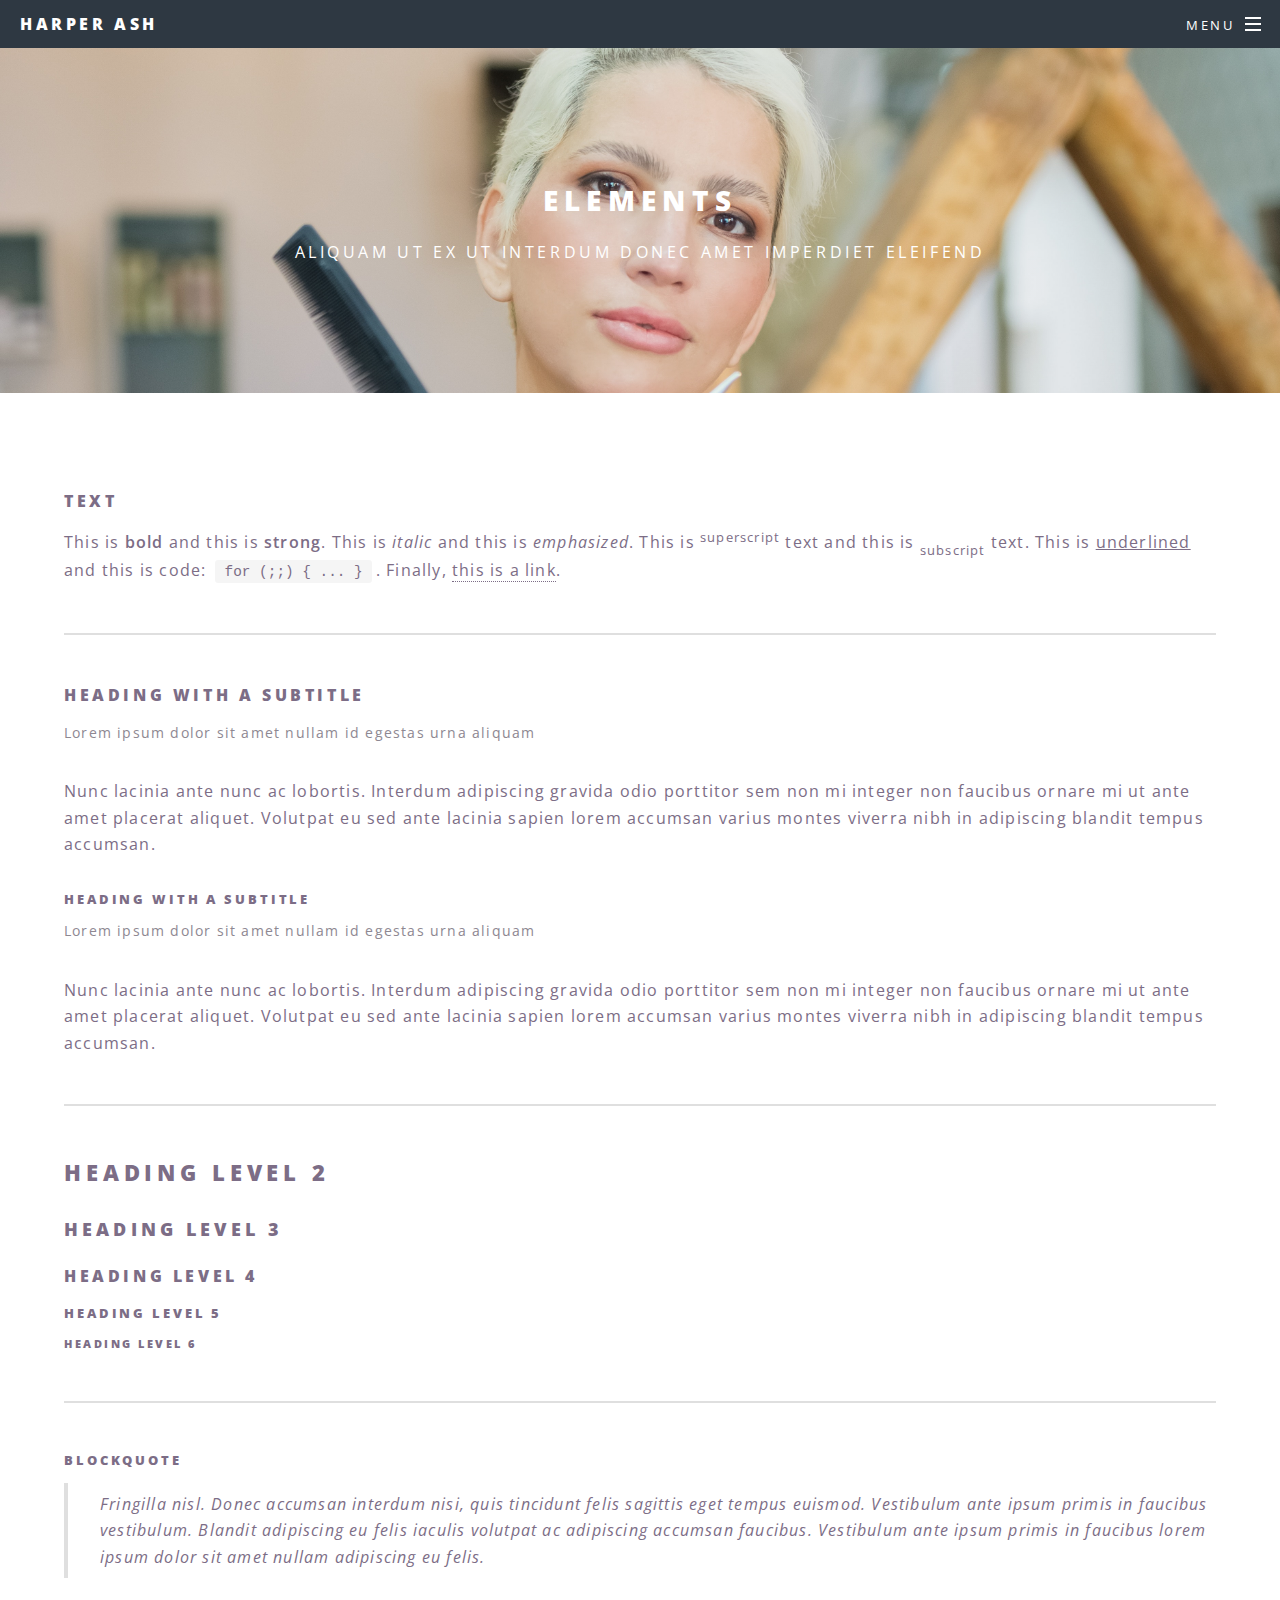
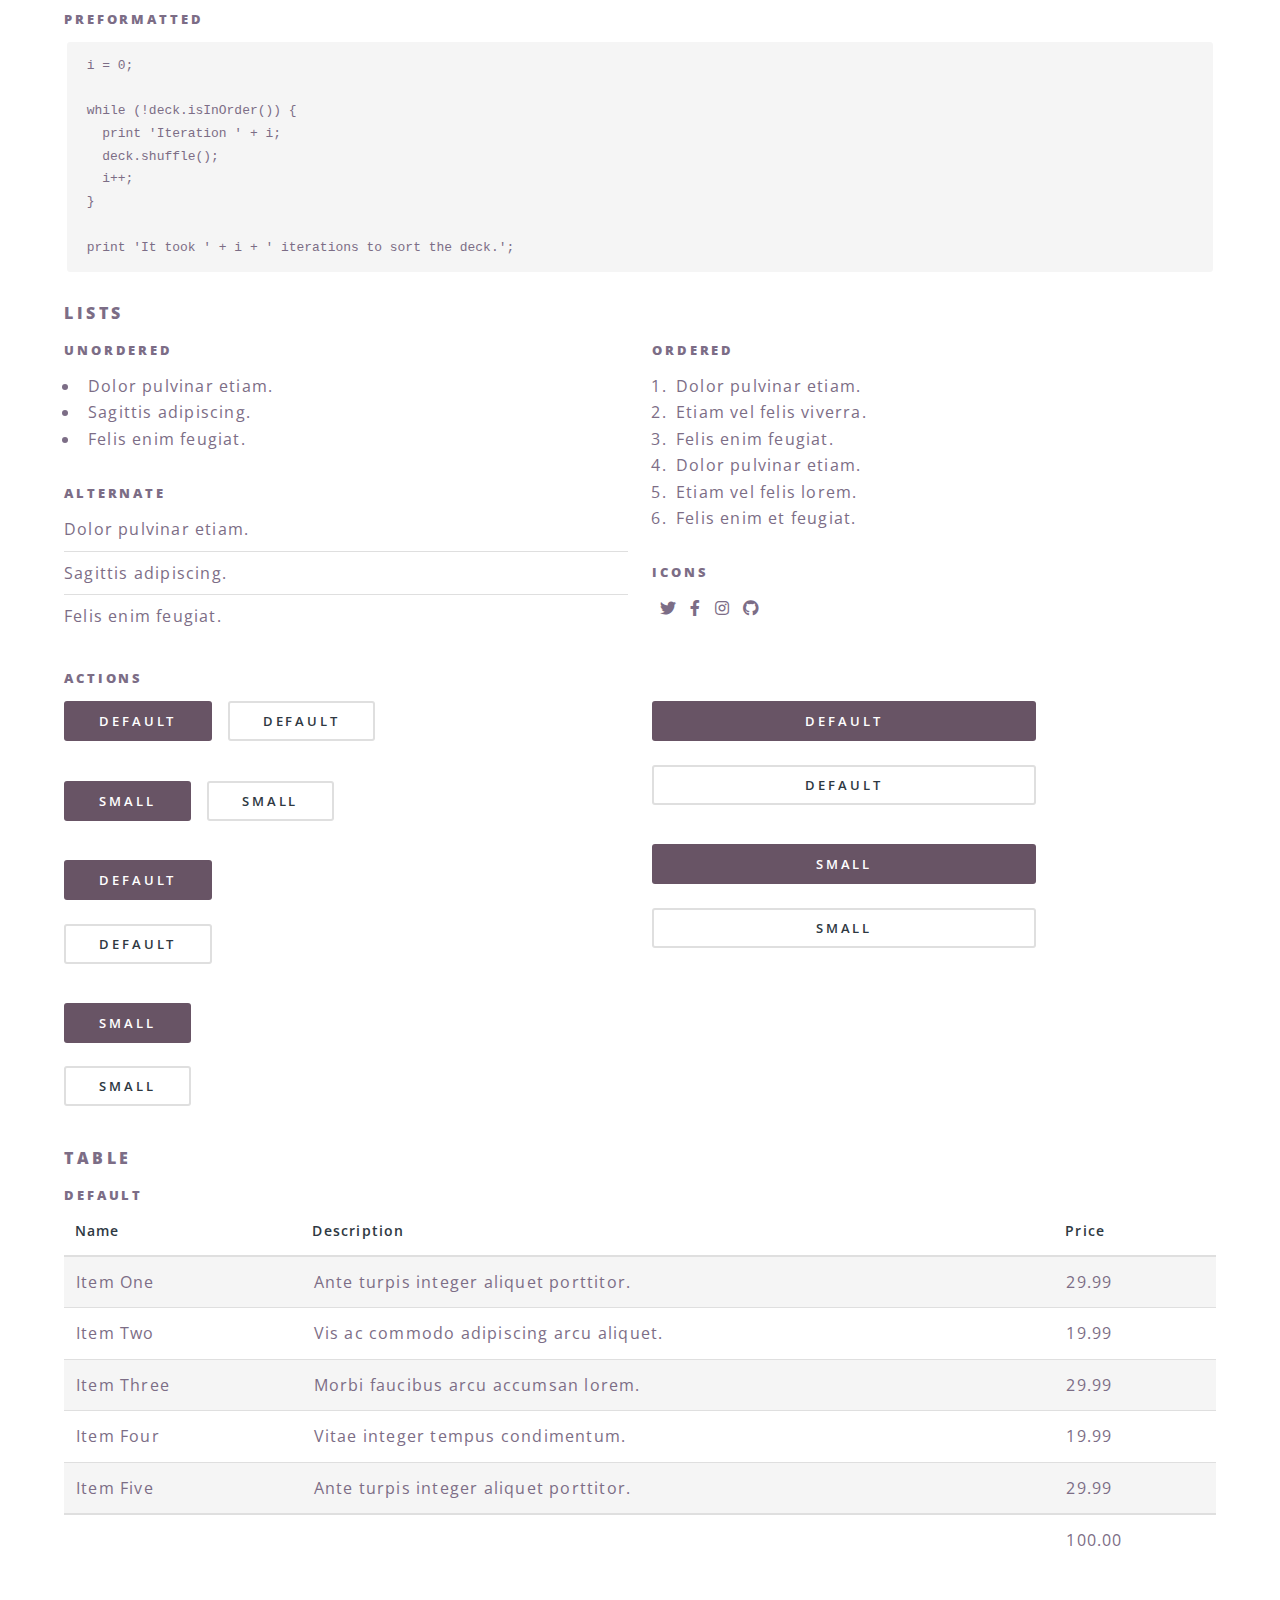
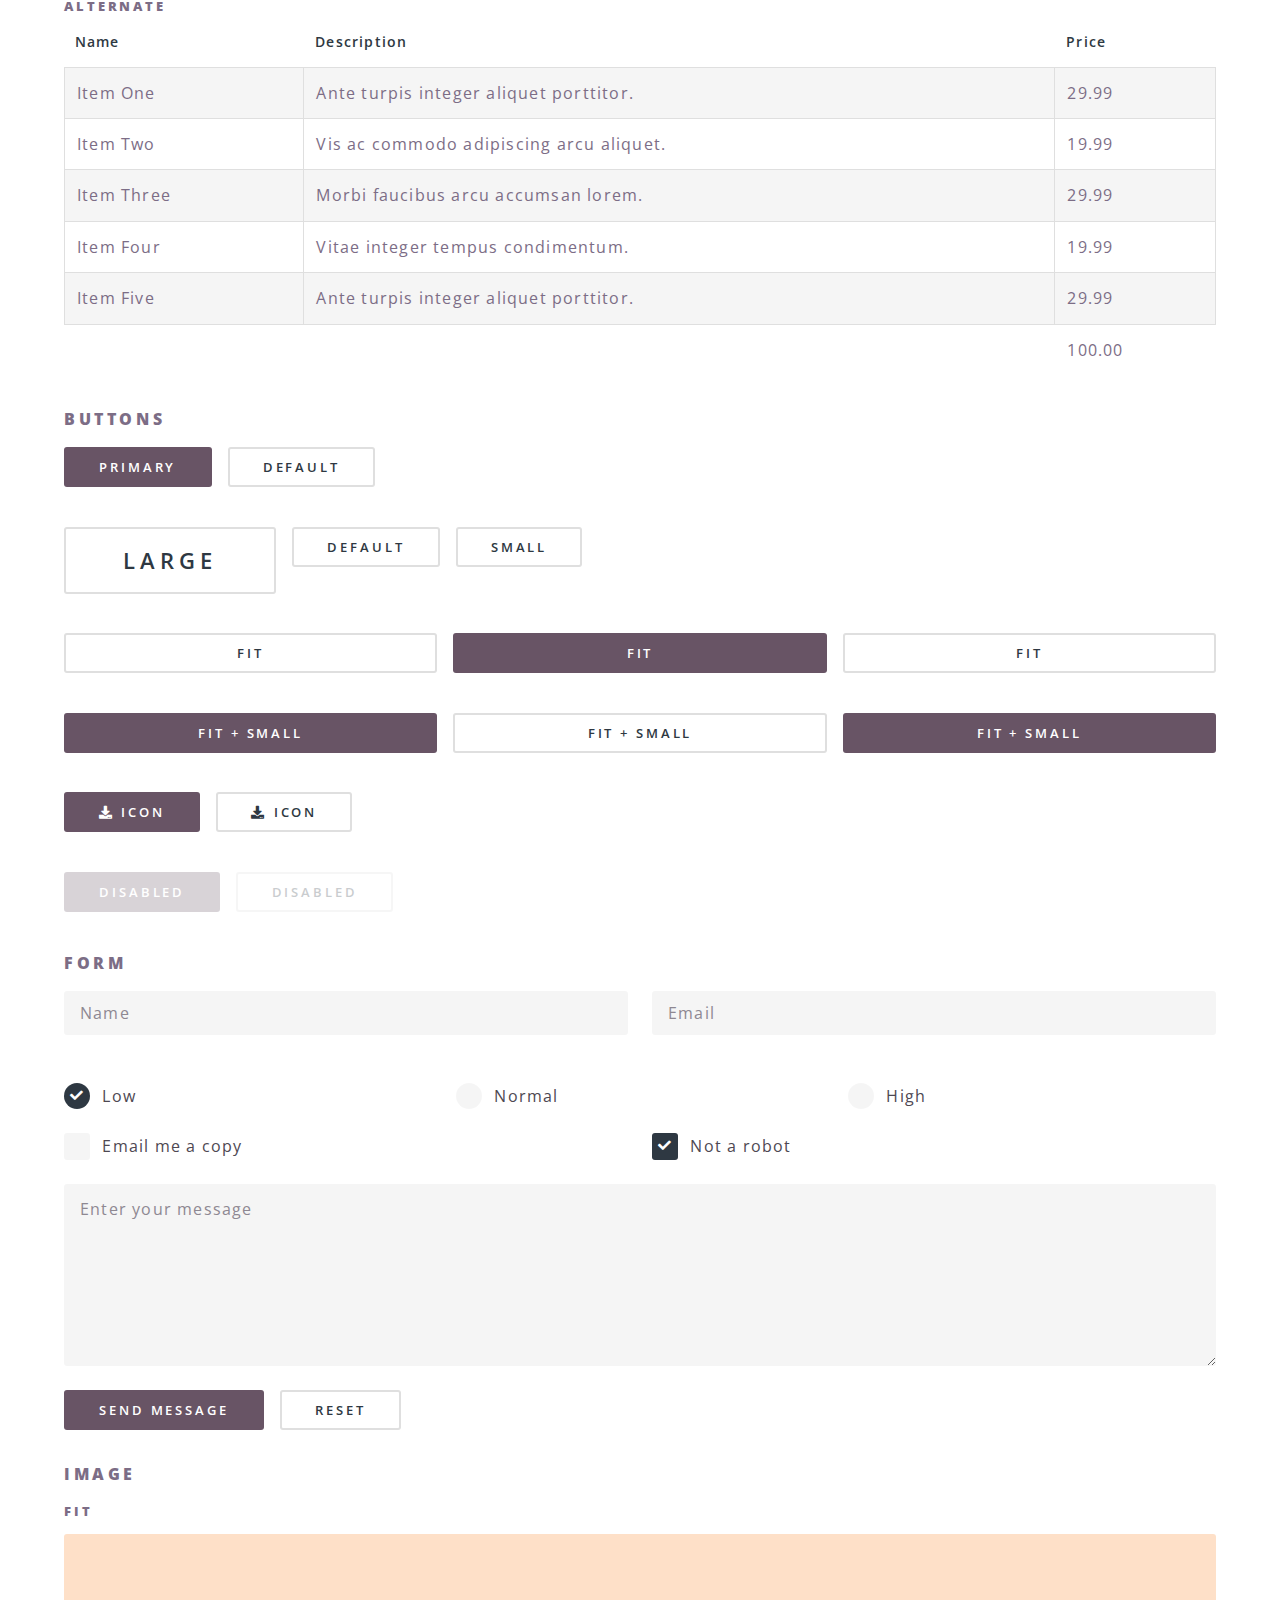
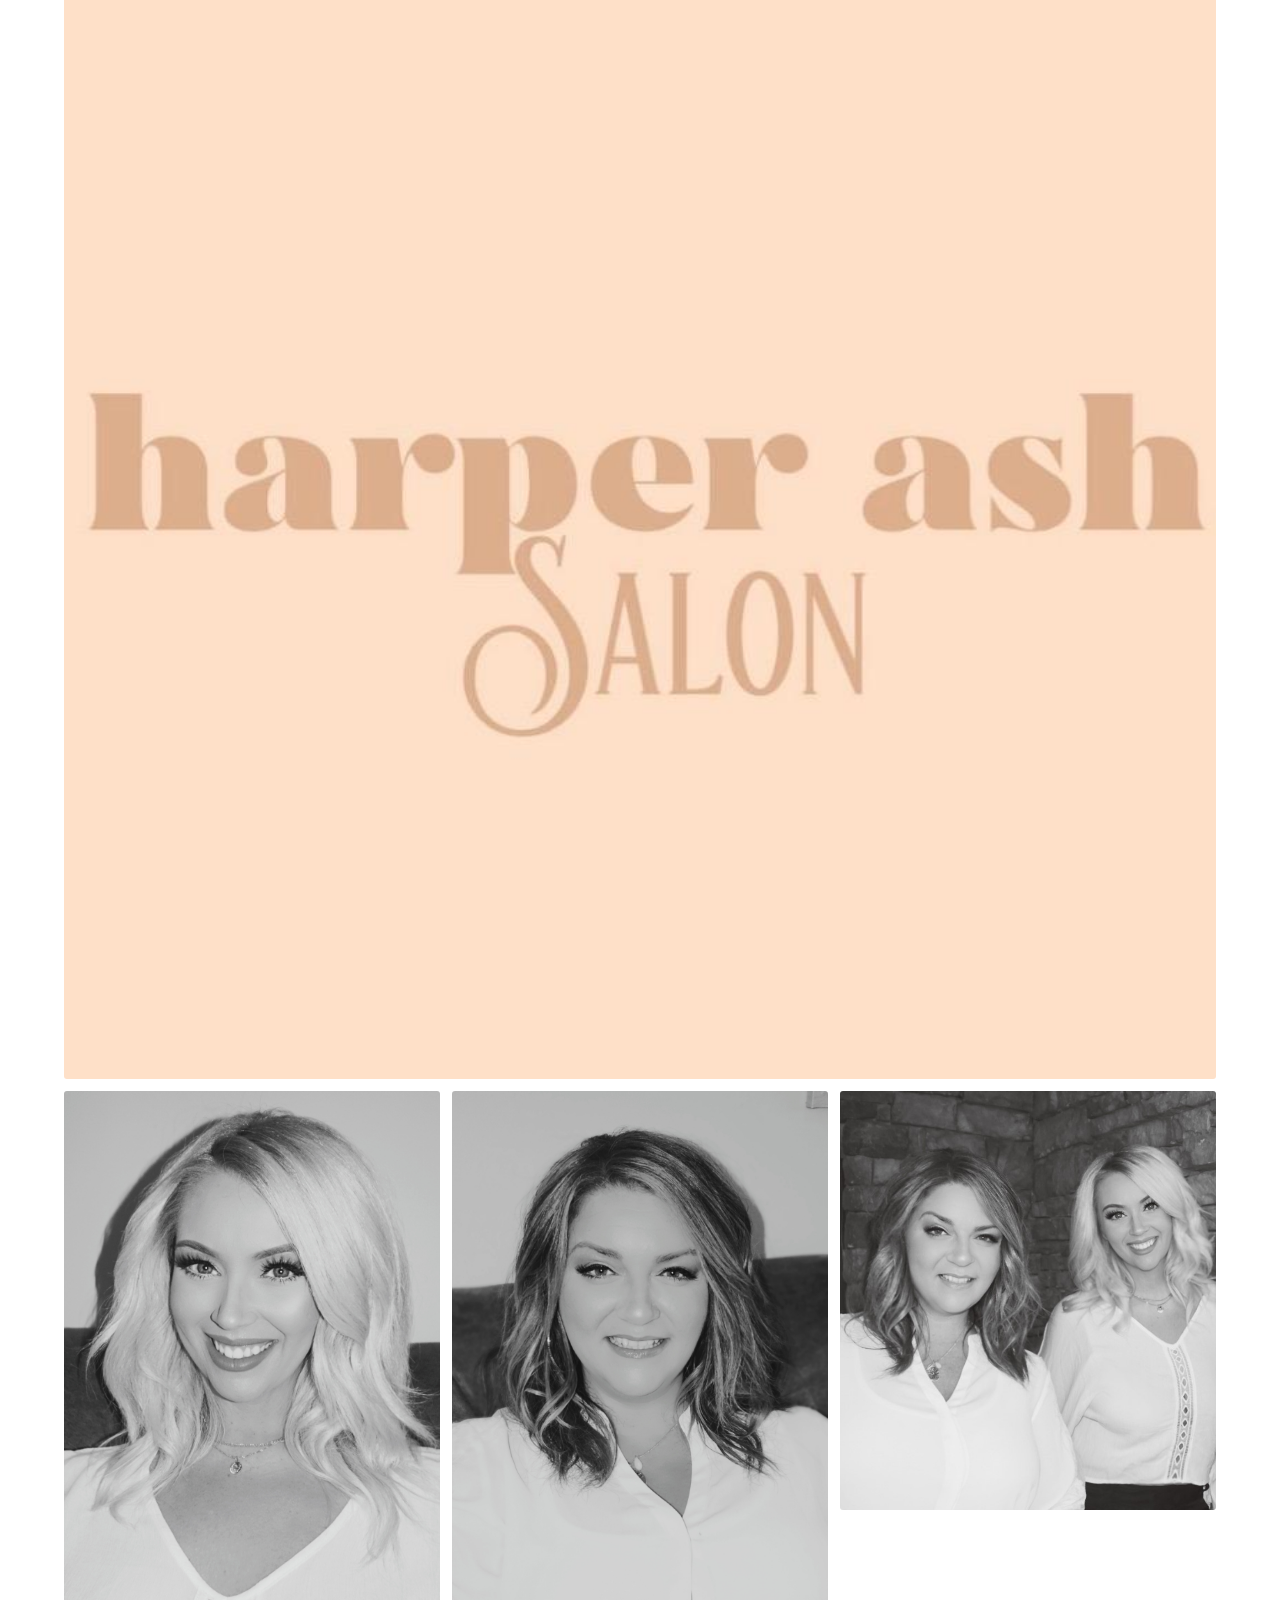
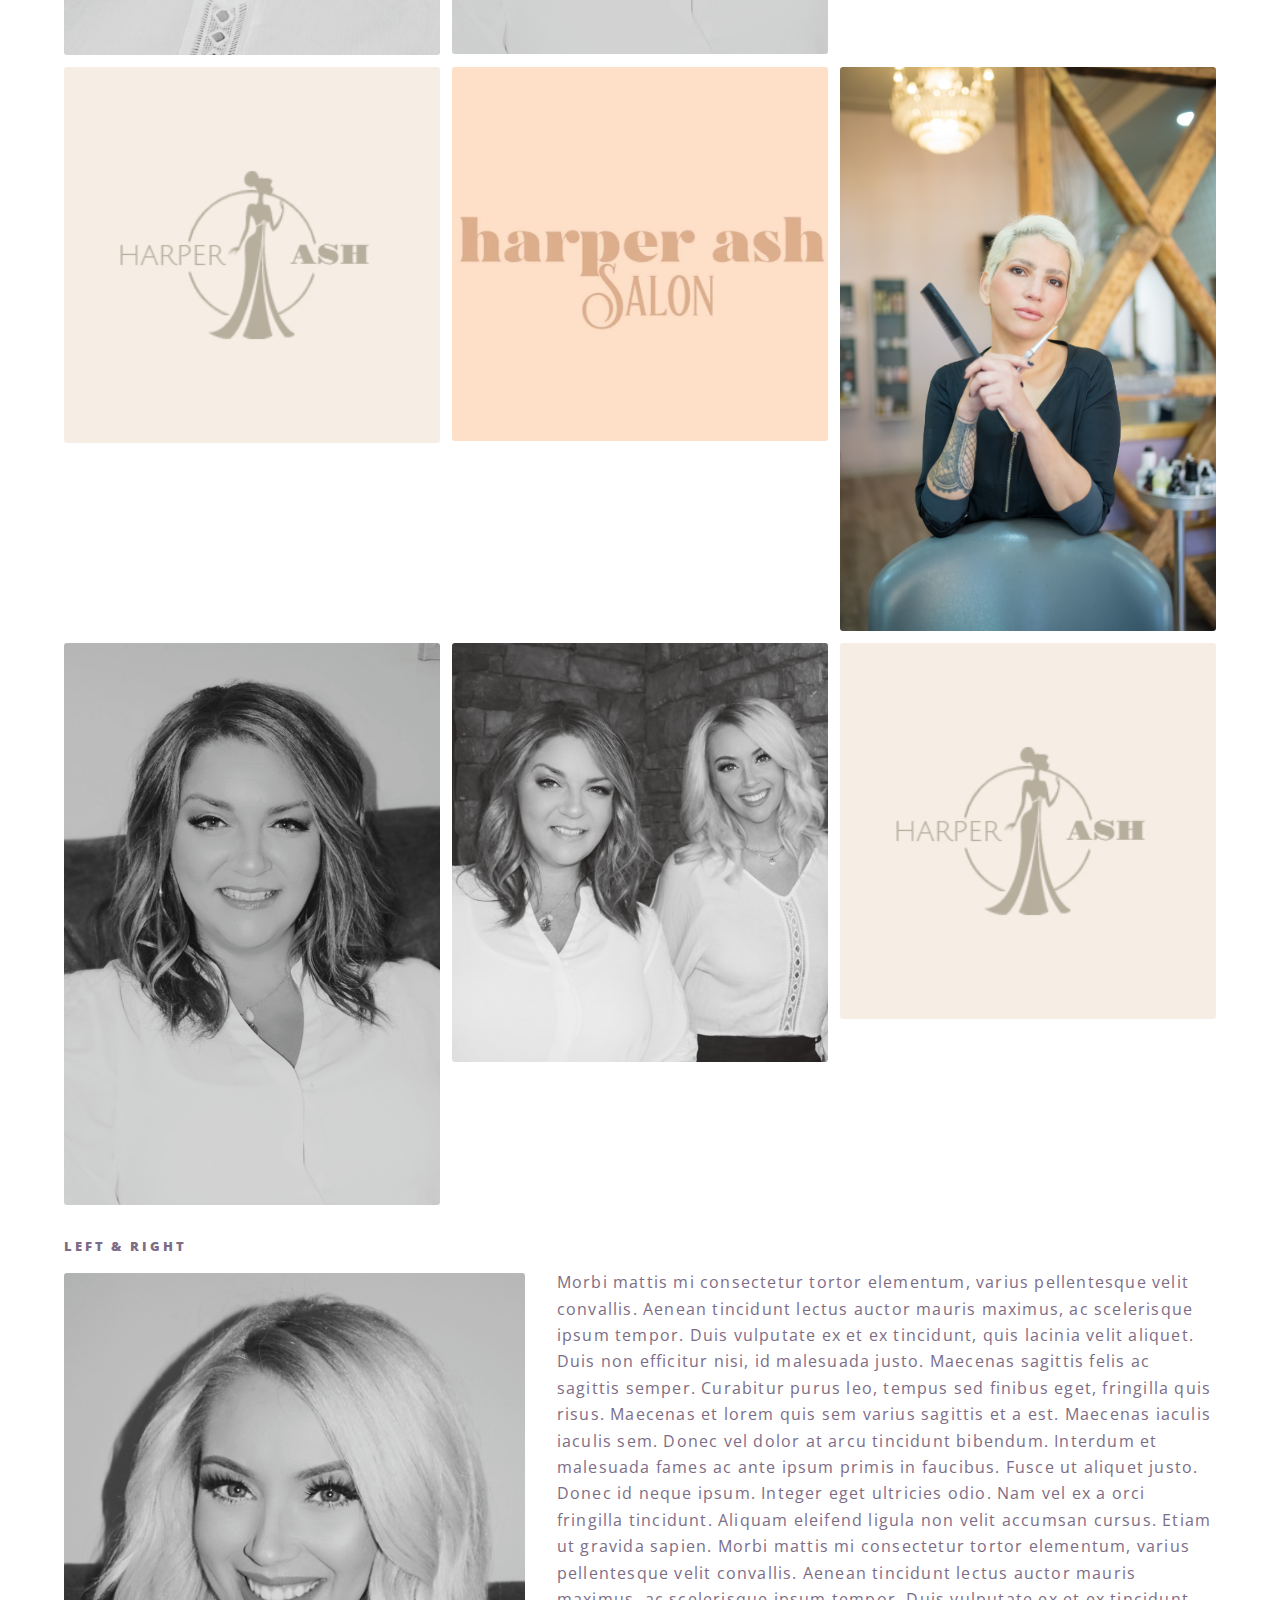
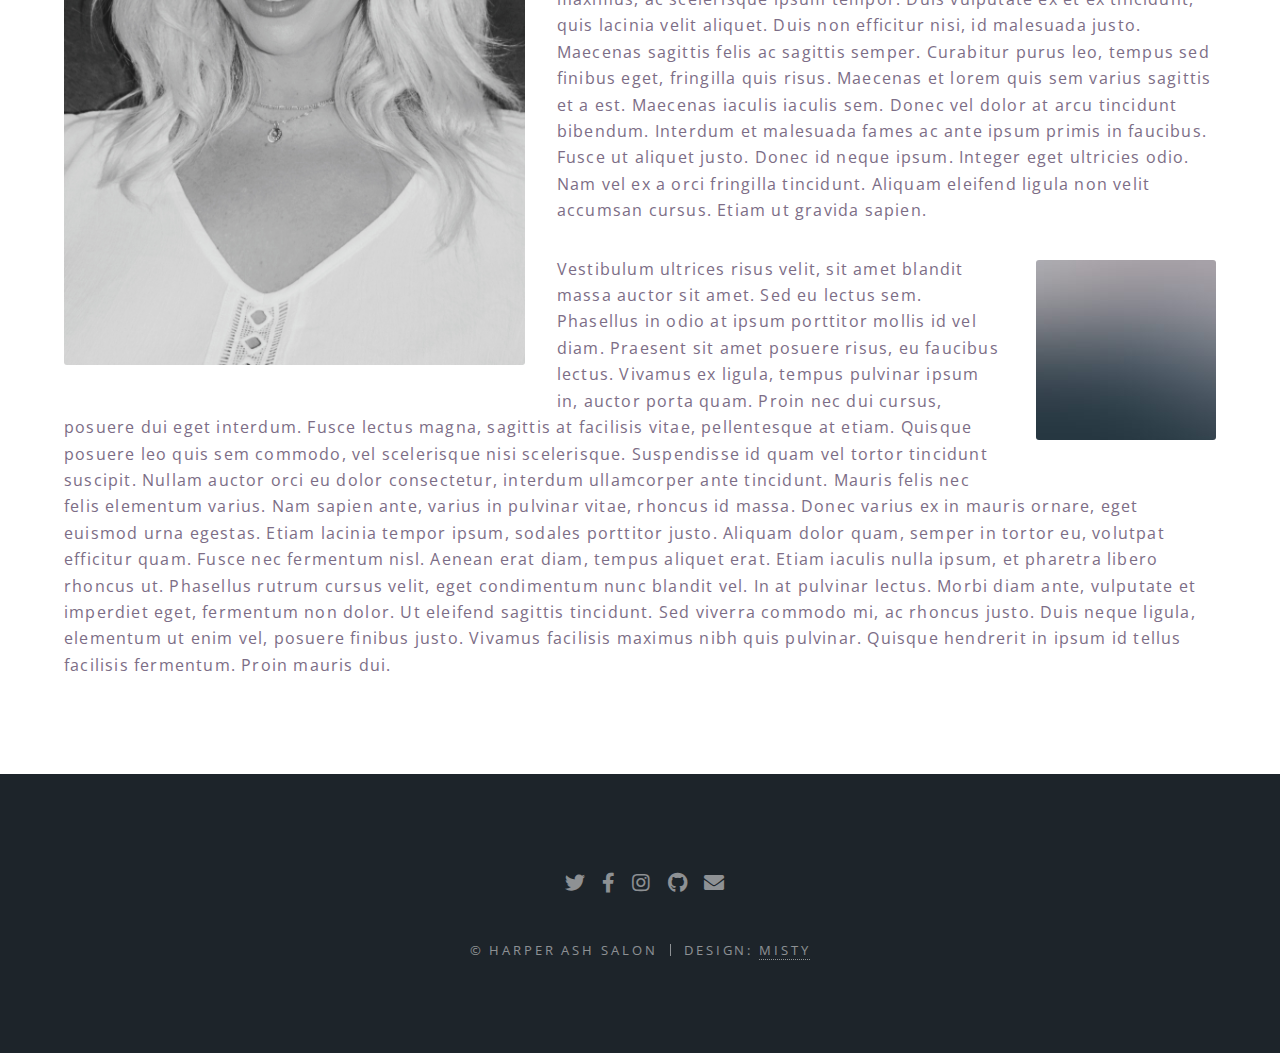
==== commit a56a4d93: "updated generic and elements pages" ====
--- a/elements.html
+++ b/elements.html
@@ -3,7 +3,7 @@
 <html lang="en">
 	<head>
 		<meta charset="utf-8" />
-		<title>Elements - Spectral by HTML5 UP</title>
+		<title>HarperAsh</title>
 		<meta name="viewport" content="width=device-width, initial-scale=1" />
 		<!-- <script src="https://kit.fontawesome.com/harperAsh.js" crossorigin="anonymous"></script> -->
 		<link rel="stylesheet" href="assets/css/main.css" />
@@ -16,7 +16,7 @@
 
 				<!-- Header -->
 					<header id="header">
-						<h1><a href="index.html">Spectral</a></h1>
+						<h1><a href="index.html">Harper Ash</a></h1>
 						<nav id="nav">
 							<ul>
 								<li class="special">
@@ -333,20 +333,20 @@
 									<h5>Fit</h5>
 									<div class="box alt">
 										<div class="row gtr-50 gtr-uniform">
-											<div class="col-12"><span class="image fit"><img src="images/banner.jpg" alt="" /></span></div>
-											<div class="col-4"><span class="image fit"><img src="images/pic01.jpg" alt="" /></span></div>
-											<div class="col-4"><span class="image fit"><img src="images/pic02.jpg" alt="" /></span></div>
-											<div class="col-4"><span class="image fit"><img src="images/pic03.jpg" alt="" /></span></div>
-											<div class="col-4"><span class="image fit"><img src="images/pic03.jpg" alt="" /></span></div>
-											<div class="col-4"><span class="image fit"><img src="images/pic02.jpg" alt="" /></span></div>
-											<div class="col-4"><span class="image fit"><img src="images/pic01.jpg" alt="" /></span></div>
-											<div class="col-4"><span class="image fit"><img src="images/pic02.jpg" alt="" /></span></div>
-											<div class="col-4"><span class="image fit"><img src="images/pic01.jpg" alt="" /></span></div>
-											<div class="col-4"><span class="image fit"><img src="images/pic03.jpg" alt="" /></span></div>
+											<div class="col-12"><span class="image fit"><img src="images/harperash.jpg" alt="" /></span></div>
+											<div class="col-4"><span class="image fit"><img src="images/ash.jpg" alt="" /></span></div>
+											<div class="col-4"><span class="image fit"><img src="images/jen.jpg" alt="" /></span></div>
+											<div class="col-4"><span class="image fit"><img src="images/jenNash.jpg" alt="" /></span></div>
+											<div class="col-4"><span class="image fit"><img src="images/ashLogo.jpg" alt="" /></span></div>
+											<div class="col-4"><span class="image fit"><img src="images/harperash.jpg" alt="" /></span></div>
+											<div class="col-4"><span class="image fit"><img src="images/salonimage.jpg" alt="" /></span></div>
+											<div class="col-4"><span class="image fit"><img src="images/jen.jpg" alt="" /></span></div>
+											<div class="col-4"><span class="image fit"><img src="images/jenNash.jpg" alt="" /></span></div>
+											<div class="col-4"><span class="image fit"><img src="images/ashLogo.jpg" alt="" /></span></div>
 										</div>
 									</div>
 									<h5>Left &amp; Right</h5>
-									<p><span class="image left"><img src="images/pic04.jpg" alt="" /></span>Morbi mattis mi consectetur tortor elementum, varius pellentesque velit convallis. Aenean tincidunt lectus auctor mauris maximus, ac scelerisque ipsum tempor. Duis vulputate ex et ex tincidunt, quis lacinia velit aliquet. Duis non efficitur nisi, id malesuada justo. Maecenas sagittis felis ac sagittis semper. Curabitur purus leo, tempus sed finibus eget, fringilla quis risus. Maecenas et lorem quis sem varius sagittis et a est. Maecenas iaculis iaculis sem. Donec vel dolor at arcu tincidunt bibendum. Interdum et malesuada fames ac ante ipsum primis in faucibus. Fusce ut aliquet justo. Donec id neque ipsum. Integer eget ultricies odio. Nam vel ex a orci fringilla tincidunt. Aliquam eleifend ligula non velit accumsan cursus. Etiam ut gravida sapien. Morbi mattis mi consectetur tortor elementum, varius pellentesque velit convallis. Aenean tincidunt lectus auctor mauris maximus, ac scelerisque ipsum tempor. Duis vulputate ex et ex tincidunt, quis lacinia velit aliquet. Duis non efficitur nisi, id malesuada justo. Maecenas sagittis felis ac sagittis semper. Curabitur purus leo, tempus sed finibus eget, fringilla quis risus. Maecenas et lorem quis sem varius sagittis et a est. Maecenas iaculis iaculis sem. Donec vel dolor at arcu tincidunt bibendum. Interdum et malesuada fames ac ante ipsum primis in faucibus. Fusce ut aliquet justo. Donec id neque ipsum. Integer eget ultricies odio. Nam vel ex a orci fringilla tincidunt. Aliquam eleifend ligula non velit accumsan cursus. Etiam ut gravida sapien.</p>
+									<p><span class="image left"><img src="images/ash.jpg" alt="" /></span>Morbi mattis mi consectetur tortor elementum, varius pellentesque velit convallis. Aenean tincidunt lectus auctor mauris maximus, ac scelerisque ipsum tempor. Duis vulputate ex et ex tincidunt, quis lacinia velit aliquet. Duis non efficitur nisi, id malesuada justo. Maecenas sagittis felis ac sagittis semper. Curabitur purus leo, tempus sed finibus eget, fringilla quis risus. Maecenas et lorem quis sem varius sagittis et a est. Maecenas iaculis iaculis sem. Donec vel dolor at arcu tincidunt bibendum. Interdum et malesuada fames ac ante ipsum primis in faucibus. Fusce ut aliquet justo. Donec id neque ipsum. Integer eget ultricies odio. Nam vel ex a orci fringilla tincidunt. Aliquam eleifend ligula non velit accumsan cursus. Etiam ut gravida sapien. Morbi mattis mi consectetur tortor elementum, varius pellentesque velit convallis. Aenean tincidunt lectus auctor mauris maximus, ac scelerisque ipsum tempor. Duis vulputate ex et ex tincidunt, quis lacinia velit aliquet. Duis non efficitur nisi, id malesuada justo. Maecenas sagittis felis ac sagittis semper. Curabitur purus leo, tempus sed finibus eget, fringilla quis risus. Maecenas et lorem quis sem varius sagittis et a est. Maecenas iaculis iaculis sem. Donec vel dolor at arcu tincidunt bibendum. Interdum et malesuada fames ac ante ipsum primis in faucibus. Fusce ut aliquet justo. Donec id neque ipsum. Integer eget ultricies odio. Nam vel ex a orci fringilla tincidunt. Aliquam eleifend ligula non velit accumsan cursus. Etiam ut gravida sapien.</p>
 									<p><span class="image right"><img src="images/pic05.jpg" alt="" /></span>Vestibulum ultrices risus velit, sit amet blandit massa auctor sit amet. Sed eu lectus sem. Phasellus in odio at ipsum porttitor mollis id vel diam. Praesent sit amet posuere risus, eu faucibus lectus. Vivamus ex ligula, tempus pulvinar ipsum in, auctor porta quam. Proin nec dui cursus, posuere dui eget interdum. Fusce lectus magna, sagittis at facilisis vitae, pellentesque at etiam. Quisque posuere leo quis sem commodo, vel scelerisque nisi scelerisque. Suspendisse id quam vel tortor tincidunt suscipit. Nullam auctor orci eu dolor consectetur, interdum ullamcorper ante tincidunt. Mauris felis nec felis elementum varius. Nam sapien ante, varius in pulvinar vitae, rhoncus id massa. Donec varius ex in mauris ornare, eget euismod urna egestas. Etiam lacinia tempor ipsum, sodales porttitor justo. Aliquam dolor quam, semper in tortor eu, volutpat efficitur quam. Fusce nec fermentum nisl. Aenean erat diam, tempus aliquet erat. Etiam iaculis nulla ipsum, et pharetra libero rhoncus ut. Phasellus rutrum cursus velit, eget condimentum nunc blandit vel. In at pulvinar lectus. Morbi diam ante, vulputate et imperdiet eget, fermentum non dolor. Ut eleifend sagittis tincidunt. Sed viverra commodo mi, ac rhoncus justo. Duis neque ligula, elementum ut enim vel, posuere finibus justo. Vivamus facilisis maximus nibh quis pulvinar. Quisque hendrerit in ipsum id tellus facilisis fermentum. Proin mauris dui.</p>
 								</section>
 
@@ -360,11 +360,11 @@
 							<li><a href="#" class="icon brands fa-twitter"><span class="label">Twitter</span></a></li>
 							<li><a href="#" class="icon brands fa-facebook-f"><span class="label">Facebook</span></a></li>
 							<li><a href="#" class="icon brands fa-instagram"><span class="label">Instagram</span></a></li>
-							<li><a href="#" class="icon brands fa-dribbble"><span class="label">Dribbble</span></a></li>
+							<li><a href="#" class="icon brands fa-github"><span class="label">Github</span></a></li>
 							<li><a href="#" class="icon solid fa-envelope"><span class="label">Email</span></a></li>
 						</ul>
 						<ul class="copyright">
-							<li>&copy; Untitled</li><li>Design: <a href="http://html5up.net">HTML5 UP</a></li>
+							<li>&copy; Harper Ash Salon</li><li>Design: <a href="mailto:mistycancode@gmail.com">misty</a></li>
 						</ul>
 					</footer>
 
